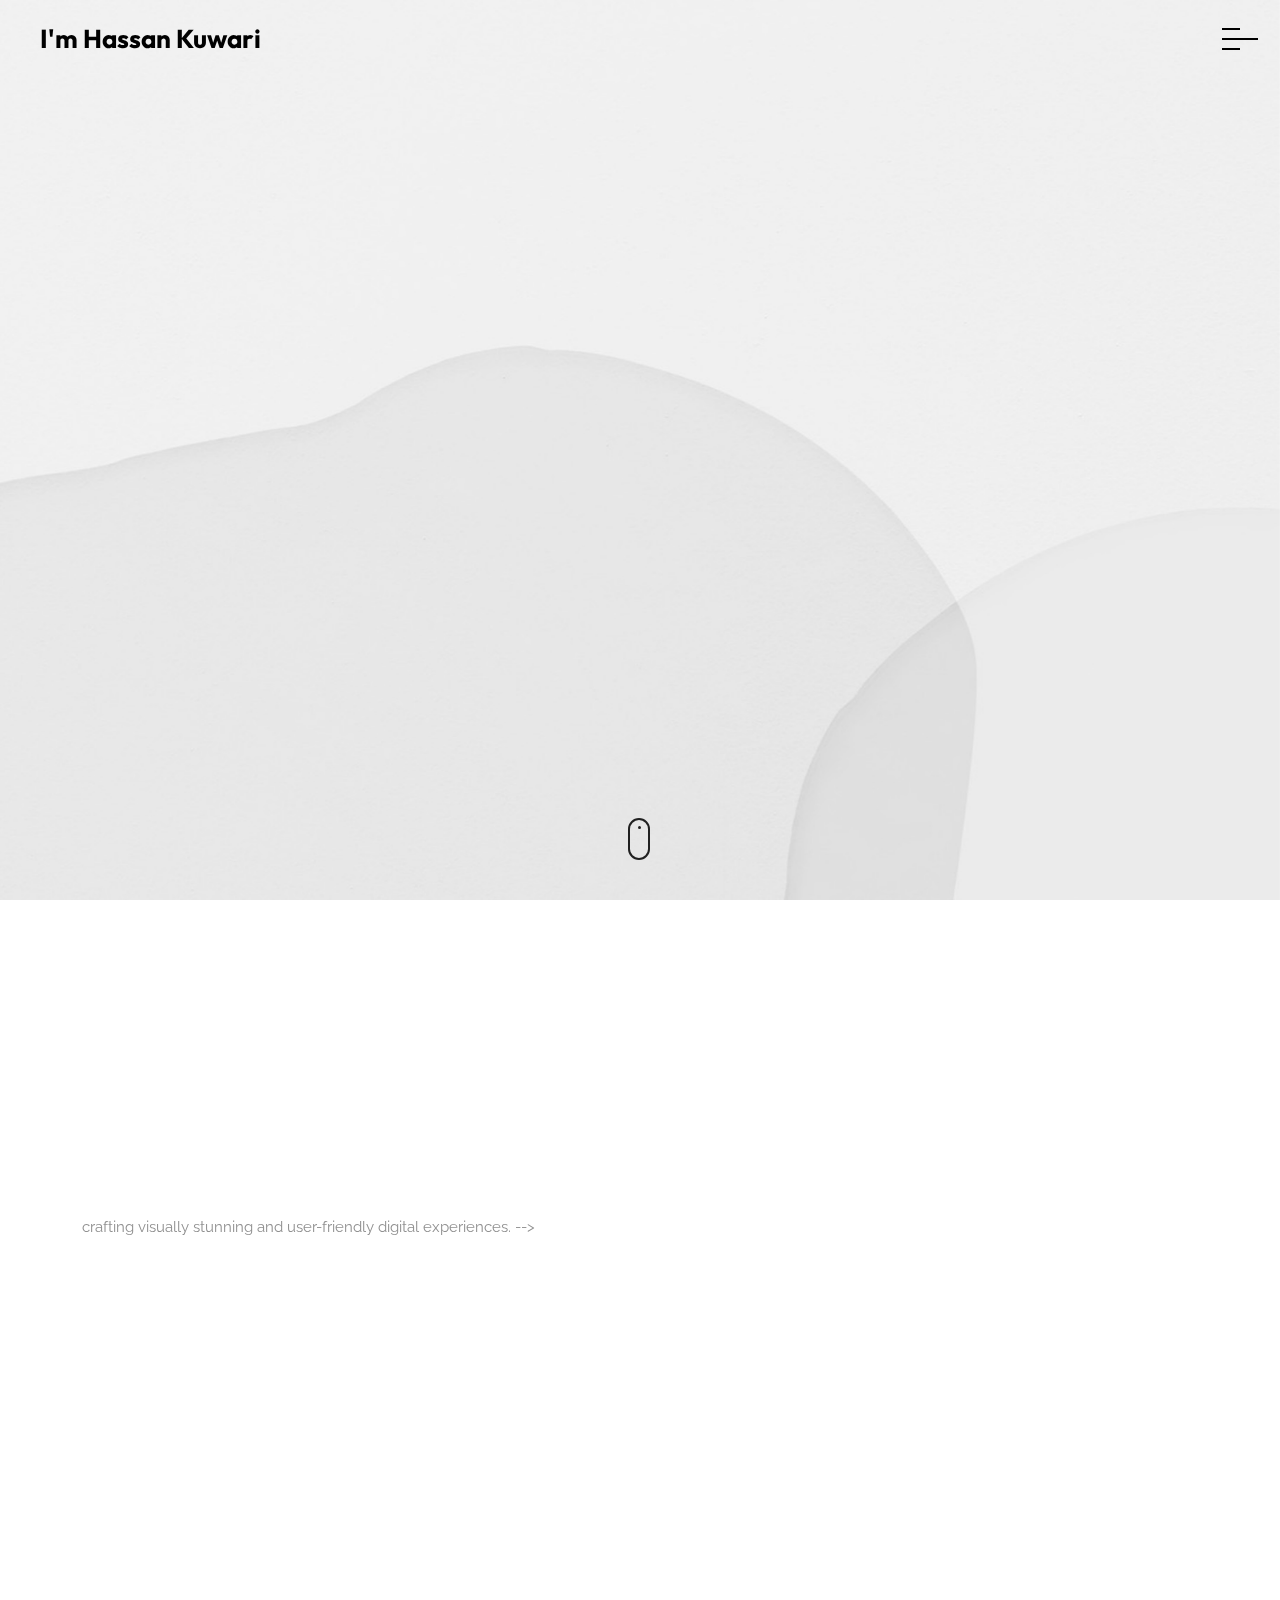
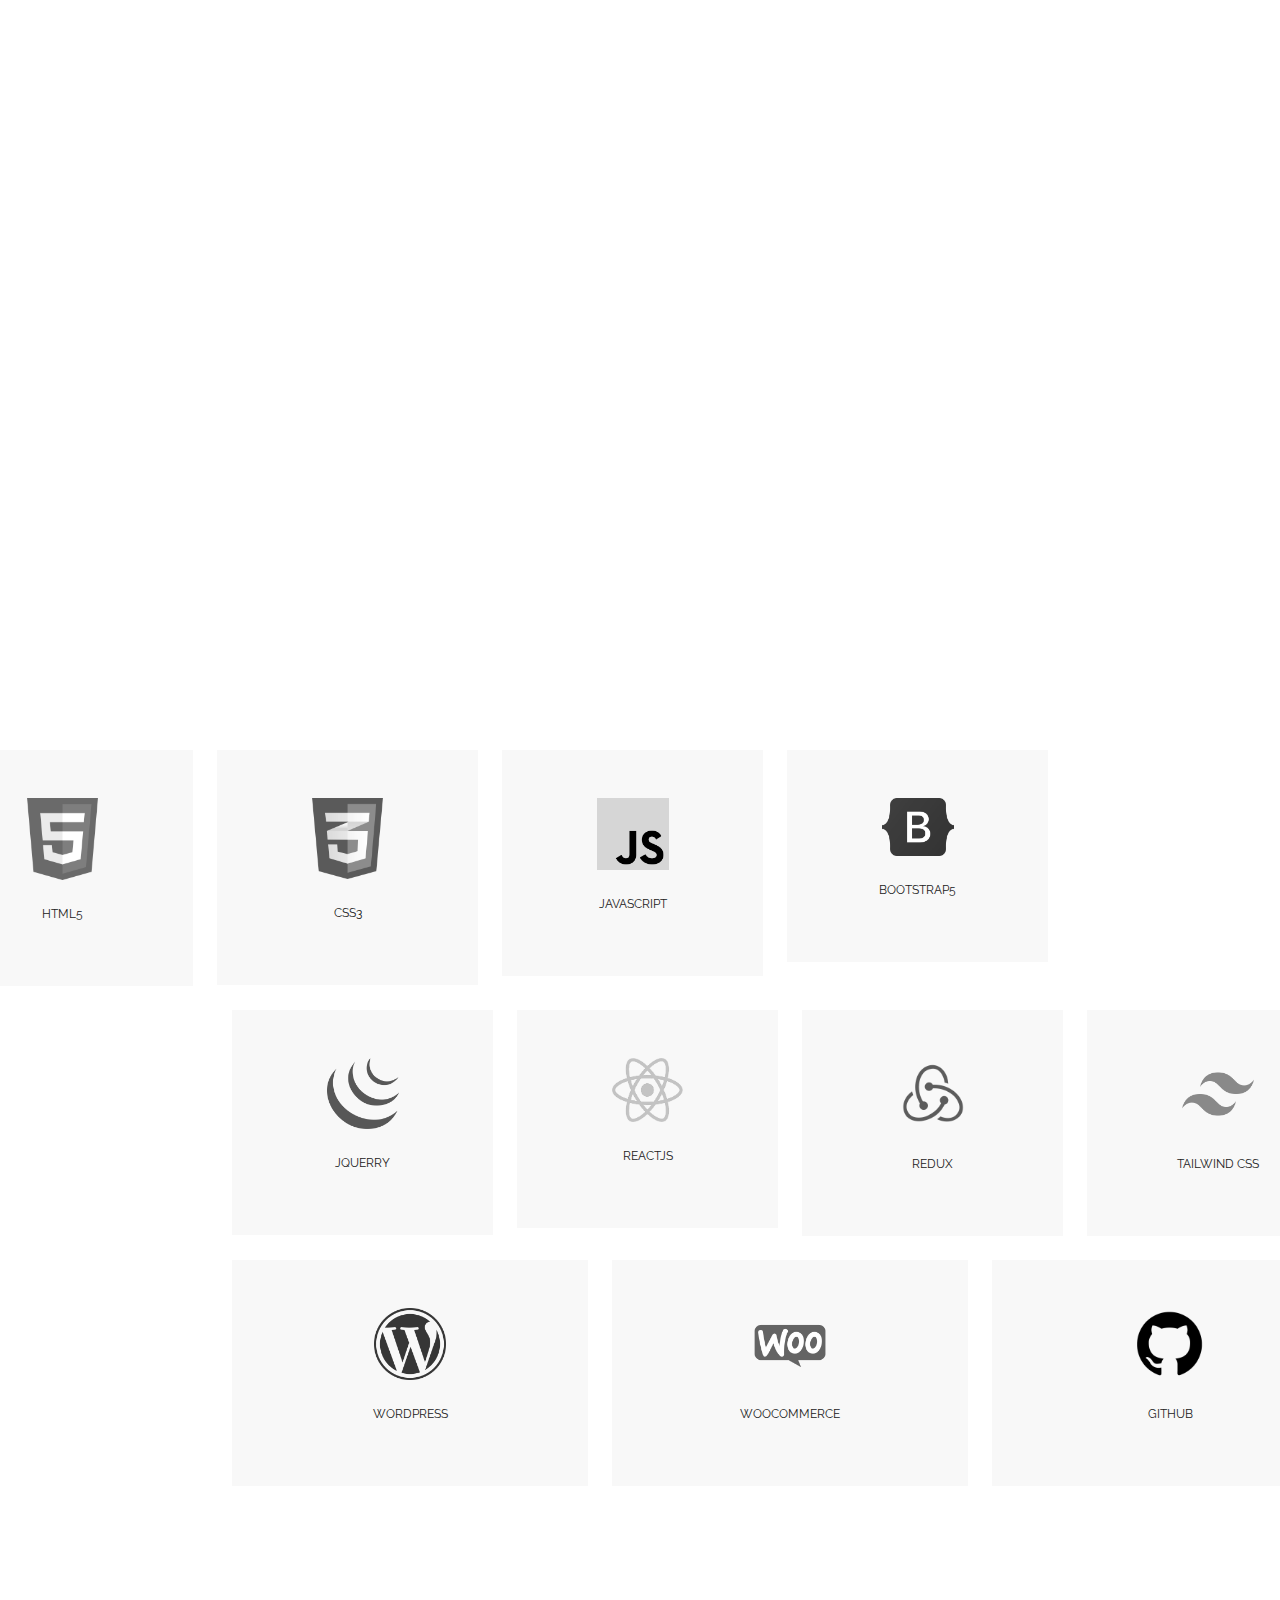
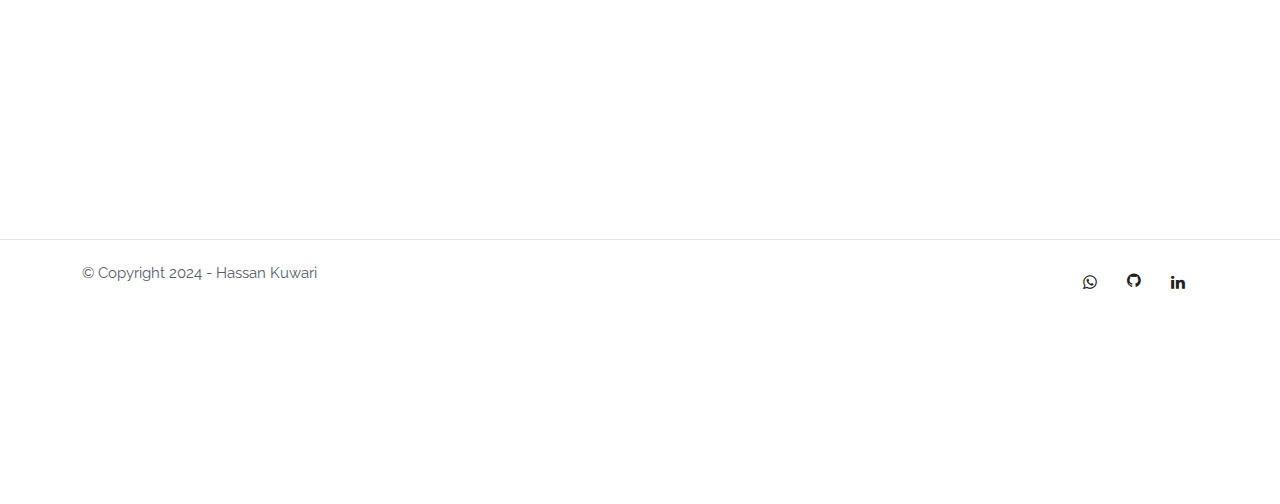
==== index.html @ a170d930 "date and cv file changed" ====
<!DOCTYPE html>
<html lang="zxx">

<head>
	<title>Hassan Kuwari - Portfolio</title>
	<link rel="icon" href="images/web-icon/web-icon.jpg" type="image/gif" sizes="16x16">
	<meta content="text/html;charset=utf-8" http-equiv="Content-Type">
	<meta content="width=device-width, initial-scale=1.0" name="viewport" />
	<meta name="keywords"
		content="frontend development, React, JavaScript, Bootstrap, HTML, CSS, web designing, portfolio, responsive web">
	<meta name="author" content="Hassan Kuwari">

	<!-- seo -->
	<meta name="theme-color" content="#e6e6e6">
	<meta name="description"
		content="Welcome to my portfolio! Over the course of my career, I've had the pleasure of immersing myself in a variety of projects that have enabled me to hone my skills in frontend development. My expertise lies in crafting intuitive and visually stunning web experiences using a range of technologies, with a particular focus on React, JavaScript, Bootstrap, HTML, and CSS. Browse through my portfolio to discover a showcase of projects that demonstrate my dedication to excellence in frontend development. I'm excited to continue pushing the boundaries of innovation and creating immersive digital experiences that leave a lasting impression.">

	<meta property="og:title" content="Hassan Kuwari - Frontend Developer Portfolio">
	<meta property="og:description"
		content="Welcome to my portfolio! Over the course of my career, I've had the pleasure of immersing myself in a variety of projects that have enabled me to hone my skills in frontend development. My expertise lies in crafting intuitive and visually stunning web experiences using a range of technologies, with a particular focus on React, JavaScript, Bootstrap, HTML, and CSS. Browse through my portfolio to discover a showcase of projects that demonstrate my dedication to excellence in frontend development. I'm excited to continue pushing the boundaries of innovation and creating immersive digital experiences that leave a lasting impression.">




	<!-- CSS Files
    ================================================== -->
	<link href="css/bootstrap.min.css" rel="stylesheet" type="text/css" id="bootstrap" />
	<link href="css/plugins.css" rel="stylesheet" type="text/css" />
	<link href="css/style.css" rel="stylesheet" type="text/css" />
	<style>
		:root {
			--primary-color: #20C997;
			--primary-color-rgb: 32, 201, 151;
		}
	</style>
	<link href="css/coloring.css" rel="stylesheet" type="text/css" />
</head>

<body class="onepage">
	<div id="wrapper">
		<!-- header begin -->
		<header class="header-v2 header-full transparent">
			<div class="container-fluid">
				<div class="row">
					<div class="col-md-12">
						<div class="de-flex sm-pt10">
							<div class="de-flex-col">
								<div class="de-flex-col">
									<!-- logo begin -->
									<div id="logo">
										<a href="index.html">
											I'm Hassan Kuwari
										</a>
									</div>
									<!-- logo close -->
								</div>
							</div>
							<div class="de-flex-col">
								<div class="menu_side_area">
									<span id="de-menu-reveal">
										<span class="lt"></span>
										<span class="lm"></span>
										<span class="lb"></span>
									</span>
								</div>
							</div>
						</div>
					</div>
				</div>
			</div>
		</header>
		<!-- header close -->
		<div id="de-menu-container">
			<div class="mainmenu-v2-wrap">
				<ul id="mainmenu-v2">
					<li><a class="active" href="#top">Home<span></span></a></li>
					<li><a href="#section-about">About me<span></span></a></li>
					<li><a href="#section-services">What I Do<span></span></a></li>
					<li><a href="#section-expertise">My Expertise<span></span></a></li>
					<li><a href="#section-resume">My Resume<span></span></a></li>
					<li><a href="#section-projects">Projects<span></span></a></li>
					<li><a href="#section-contact">Contact Me<span></span></a></li>
				</ul>
			</div>
		</div>
		<!-- content begin -->
		<div class="no-bottom no-top" id="content">
			<div id="top"></div>

			<!-- page preloader begin -->
			<div id="preloader">
				<div class="preloader1"></div>
			</div>
			<!-- page preloader close -->
			<div class="float-text show-on-scroll">
				<span><a href="#">Scroll to top</a></span>
			</div>
			<div class="scrollbar-v show-on-scroll"></div>

			<!-- load external content begin -->
			<div id="de_modal">
				<button class="button-close"></button>
				<div class="d-modal-loader"></div>
			</div>
			<!-- load external content close -->

			<section aria-label="section" class="jarallax no-top no-bottom section-light">
				<img src="images/background/bg-light-2.jpg" class="jarallax-img" alt="">
				<div class="v-center">
					<div class="container">
						<div class="row g-5 align-items-center">
							<div class="col-lg-12">
								<div class="spacer-10"></div>
								<div class="overflow-hidden">
									<div class="wow custom-anim-left">
										<h1 class="very-big mb-0 relative">
											<span class="d-lg-block d-inline" data-top="transform: translateY(0px);"
												data-top-bottom="transform: translateY(-200px);">
												Transforming Ideas
											</span>
											<span class="d-lg-block d-inline text-lg-end text-start" data-top="transform: translateY(0px);"
												data-top-bottom="transform: translateY(-200px);">
												Into Stunning
											</span>
											<span class="d-lg-block d-inline" data-top="transform: translateY(0px);"
												data-top-bottom="transform: translateY(-200px);">
												Web Experiences
											</span>
										</h1>
										<div class="headline-1-p">
											<p class="fadeScroll relative" data-scroll-speed="-4">A passionate and innovative web developer
												dedicated to crafting visually stunning and user-friendly digital experiences.</p>
										</div>
										<div class="spacer-single"></div>
										<a class="btn-main fadeScroll relative" href="#" data-scroll-speed="-4">Let's Do It</a>
									</div>
								</div>
							</div>
						</div>
					</div>
				</div>
				<a href="#section-about" class="mouse-icon-click scroll-to wow fadeInUp" data-wow-delay="1.6s">
					<span class="mouse fadeScroll relative" data-scroll-speed="10">
						<span class="scroll"></span>
					</span>
				</a>
			</section>

			<section id="section-about" class="section-light">
				<div class="container">
					<div class="row">
						<div class="col-lg-10" data-top="transform: translateY(0px);"
							data-top-bottom="transform: translateX(-200px);">
							<h5 class="wow fadeInUp">About Me</h5>
							<h2 class="wow custom-scale-in-mask">Greetings! My expertise lies in blending creativity with
								functionality to produce websites that not only catch the eye but also provide seamless user
								experiences.
							</h2>crafting visually stunning and user-friendly digital experiences.</h2> -->
						</div>
					</div>
					<div class="spacer-single"></div>
					<div class="row gx-5 align-items-center">
						<div class="col-lg-6 mb-sm-30">
							<figure class="cap-front overflow-hidden" data-bottom-top="transform: translateY(50px);"
								data-top-bottom="transform: translateY(-50px);">
								<img src="images/about-me/1.jpg" class="img-fluid pic-grey wow custom-anim-right" alt="">
								<figcaption class="wow fadeInRight" data-wow-delay="1.2s">I can work from everyhere.</figcaption>
							</figure>
						</div>
						<div class="col-lg-6 wow fadeInUp">
							<p>Throughout my career, I've had the privilege of working on diverse projects that have allowed me to
								refine my skills in frontend development, particularly specializing in technologies such as React, Js,
								Bootstrap, HTML, and CSS. I strongly believe that an effective website is not just about aesthetics but
								also about crafting a seamless and memorable user journey through responsive web development.</p>

							<p class="no-bottom">
								My journey as a frontend developer has been characterized by a dedication to remaining at the cutting
								edge of development trends and technologies. From conceptualization to deployment, I tackle each project
								with meticulous attention to detail, ensuring a seamless integration of form and function throughout.
							</p>
						</div>
					</div>
				</div>
			</section>

			<section id="section-services" class="bg-light-2 section-light">
				<div class="container">
					<div class="row gx-5">
						<div class="col-lg-6 mb-sm-30">
							<h5 class="wow fadeInUp">What I Do</h5>
							<div data-top="transform: translateY(0px);" data-top-bottom="transform: translateX(-200px);">
								<h2 class="wow custom-scale-in-mask">Where creativity meets functionality, and every click tells a
									unique story.</h2>
							</div>
							<p class="wow fadeInUp">In the realm of digital creativity, I am your partner in turning imagination into
								reality. With a blend of storytelling finesse and problem-solving prowess, I craft unique and impactful
								projects. Join me in this journey where every idea blooms into something truly extraordinary.</p>

							<div class="spacer-single"></div>

							<div class="de-service-tab-a wow fadeInUp">
								<div class="d-item active" data-tab="#de-service-1" data-num="01">
									<h3>Developed Responsive Admin Panel and Websites</h3>
								</div>

								<div class="d-item" data-tab="#de-service-2" data-num="02">
									<h3>Integrated Modules with Rest API for CRUD Operations</h3>
								</div>

								<div class="d-item" data-tab="#de-service-3" data-num="03">
									<h3>Applied On-Page SEO Techniques</h3>
								</div>

								<div class="d-item" data-tab="#de-service-4" data-num="04">
									<h3>Utilized Advanced Technologies and Tools</h3>
								</div>

								<div class="d-item" data-tab="#de-service-5" data-num="05">
									<h3>Led Performance Optimization Efforts</h3>
								</div>
							</div>
						</div>

						<div class="col-lg-6" data-bottom-top="transform: translateY(-50px);"
							data-top-bottom="transform: translateY(50px);">
							<div class="overflow-hidden">
								<div class="de-service-holder-a wow custom-anim-left">
									<h2 class="wow">01</h2>
									<div id="de-service-1" class="active">
										<img src="images/services/1.jpg" class="img-fluid pic-grey" alt="">
									</div>
									<div id="de-service-2">
										<img src="images/services/2.jpg" class="img-fluid pic-grey" alt="">
									</div>
									<div id="de-service-3">
										<img src="images/services/3.jpg" class="img-fluid pic-grey" alt="">
									</div>
									<div id="de-service-4">
										<img src="images/services/4.jpg.webp" class="img-fluid pic-grey" alt="">
									</div>
									<div id="de-service-5">
										<img src="images/services/5.jpg" class="img-fluid pic-grey" alt="">
									</div>
								</div>
							</div>
						</div>
					</div>
				</div>
			</section>

			<!-- <section id="section-my-quote" aria-label="section" class="section-light">
				<div class="container">
					<div class="row gx-5 align-items-center">
						<div class="col-lg-6">
							<div class="row g-5" data-bottom-top="transform: translateY(-50px);"
								data-top-bottom="transform: translateY(50px);">
								<div class="col-lg-6 col-6 wow fadeIn" data-wow-delay="0">
									<div class="de_count text-center">
										<h3 class="timer" data-to="8240" data-speed="2500">0</h3>
										<span>Hours of Works</span>
									</div>
								</div>

								<div class="col-lg-6 col-6 wow fadeIn" data-wow-delay=".25s">
									<div class="de_count text-center">
										<h3 class="timer" data-to="315" data-speed="2500">0</h3>
										<span>Projects Done</span>
									</div>
								</div>

								<div class="col-lg-6 col-6 wow fadeIn" data-wow-delay=".5s">
									<div class="de_count text-center">
										<h3 class="timer" data-to="250" data-speed="2500">0</h3>
										<span>Satisfied Customers</span>
									</div>
								</div>

								<div class="col-lg-6 col-6 wow fadeIn" data-wow-delay=".75s">
									<div class="de_count text-center">
										<h3 class="timer" data-to="32" data-speed="2500">0</h3>
										<span>Awards Winning</span>
									</div>
								</div>
							</div>
						</div>
						<div class="col-lg-6">
							<div class="owl-carousel owl-theme" id="carousel__testimonial">
								<blockquote class="q-big wow fadeIn" data-wow-duration="3s">
									<i class="d-big icon_quotations"></i>
									His attention to detail and creativity brought our vision to life. Not only did they deliver a
									stunning website, but he also provided excellent communication throughout the entire process.
									<span class="d-quote-by">Emily Parker</span>
								</blockquote>

								<blockquote class="q-big wow fadeIn" data-wow-duration="3s">
									<i class="d-big icon_quotations"></i>
									He transformed our outdated website into a modern and user-friendly masterpiece. From the initial
									concept to the final product, he was incredibly responsive and dedicated to exceeding our
									expectations.
									<span class="d-quote-by">Jacob Smith</span>
								</blockquote>

								<blockquote class="q-big wow fadeIn" data-wow-duration="3s">
									<i class="d-big icon_quotations"></i>
									Our project was completed on time and within budget, and the results speak for themselves. He truly
									went above and beyond to ensure our satisfaction, and we couldn't be happier with the outcome.
									<span class="d-quote-by">Olivia Johnson</span>
								</blockquote>

								<blockquote class="q-big wow fadeIn" data-wow-duration="3s">
									<i class="d-big icon_quotations"></i>
									His creativity and expertise shine through in every aspect of the design, resulting in a website that
									not only looks fantastic but also performs flawlessly.
									<span class="d-quote-by">Ethan Davis</span>
								</blockquote>
							</div>
						</div>
					</div>
				</div>
			</section> -->

			<!-- <section id="section-portfolio" class="bg-light-2 section-light">
				<div class="container">
					<div class="row">
						<div class="col-lg-6">
							<h5 class="wow fadeInUp">My Works</h5><br>
							<div data-top="transform: translateY(0px);" data-top-bottom="transform: translateX(-200px);">
								<h2 class="wow custom-scale-in-mask">Discover the world through the ideas of creativity and innovation
								</h2>
							</div>
							<div class="spacer-single"></div>
						</div>
					</div>
					<div id="items-carousel" class="owl-carousel owl-theme sequence">
						<div class="item overflow-hidden">
							<div class="wow custom-anim-right">
								<div class="card-image-1 mod-c">
									<a href="project-single-1.html">
										<div class="d-text">
											<h3>Firecracker</h3>
											<h5 class="d-tag">website</h5>
										</div>
										<img src="images/gallery/1.jpg" class="img-fluid pic-grey" alt="">
									</a>
								</div>
							</div>
						</div>
						<div class="item overflow-hidden">
							<div class="wow custom-anim-right">
								<div class="card-image-1 mod-c">
									<a href="project-single-1.html">
										<div class="d-text">
											<h3>Embracing Hope</h3>
											<h5 class="d-tag">website</h5>
										</div>
										<img src="images/gallery/2.jpg" class="img-fluid pic-grey" alt="">
									</a>
								</div>
							</div>
						</div>
						<div class="item overflow-hidden">
							<div class="wow custom-anim-right">
								<div class="card-image-1 mod-c">
									<a href="project-single-1.html">
										<div class="d-text">
											<h3>Red Sunset</h3>
											<h5 class="d-tag">website</h5>
										</div>
										<img src="images/gallery/3.jpg" class="img-fluid pic-grey" alt="">
									</a>
								</div>
							</div>
						</div>
						<div class="item overflow-hidden">
							<div class="wow custom-anim-right">
								<div class="card-image-1 mod-c">
									<a href="project-single-1.html">
										<div class="d-text">
											<h3>Petals</h3>
											<h5 class="d-tag">website</h5>
										</div>
										<img src="images/gallery/4.jpg" class="img-fluid pic-grey" alt="">
									</a>
								</div>
							</div>
						</div>
						<div class="item overflow-hidden">
							<div class="wow custom-anim-right">
								<div class="card-image-1 mod-c">
									<a href="project-single-1.html">
										<div class="d-text">
											<h3>Mysty Forest</h3>
											<h5 class="d-tag">website</h5>
										</div>
										<img src="images/gallery/5.jpg" class="img-fluid pic-grey" alt="">
									</a>
								</div>
							</div>
						</div>
						<div class="item overflow-hidden">
							<div class="wow custom-anim-right">
								<div class="card-image-1 mod-c">
									<a href="project-single-1.html">
										<div class="d-text">
											<h3>Orange Girl</h3>
											<h5 class="d-tag">website</h5>
										</div>
										<img src="images/gallery/6.jpg" class="img-fluid pic-grey" alt="">
									</a>
								</div>
							</div>
						</div>
					</div>
				</div>
			</section> -->

			<section id="section-resume" class="section-light">
				<div class="container">
					<div class="row">
						<div class="col-lg-6 wow fadeInUp">
							<h5 class="wow fadeInUp">My Resume</h5>
							<div data-top="transform: translateY(0px);" data-top-bottom="transform: translateX(-200px);">
								<h2 class="wow custom-scale-in-mask">I'am web developer with a passion for crafting engaging and
									intuitive digital experiences.</h2>
							</div>
							<div class="spacer-half"></div>
						</div>
					</div>
					<div class="row gh-5">
						<div class="col-lg-6 wow fadeInUp">
							<div class="p-0" data-bottom-top="transform: translateY(50px);"
								data-top-bottom="transform: translateY(-50px);">
								<h4 class="s_border">My Experiences</h4>
								<div class="spacer-half"></div>
								<ul class="d_timeline">
									<li class="d_timeline-item wow fadeInUp">
										<h3 class="d_timeline-title">2022 - now</h3>
										<p class="d_timeline-text"><span class="d_title">React Js Frontend Developer</span><span
												class="d_company">The Schnell Apps PVT LTD</span> Experienced web developer adept at
											collaborating with designers and developers to create visually appealing, responsive websites.
											Proficient in ReactJS, unit testing, REST API integration, on-page SEO, Git for collaborative
											work, and creating admin panels with CRUD operations.</p>
									</li>
									<li class="d_timeline-item wow fadeInUp">
										<h3 class="d_timeline-title">2019 - 2022</h3>
										<p class="d_timeline-text"><span class="d_title">Level 1 Network Support Engineer</span>
											<span class="d_company">Unigro Infranet Online PVT LTD</span> Experienced Level 1 Network Support
											Engineer proficient in resolving technical queries via phone, chat, and email. Skilled in team
											management, network maintenance, upgrades, and customer communication. Also adept as a Commercial
											Field Engineer, managing network setups, installations, and onsite support for clients.
										</p>
									</li>
									<li class="d_timeline-item wow fadeInUp">
										<h3 class="d_timeline-title">2018 - 2018</h3>
										<p class="d_timeline-text"><span class="d_title">Site/Network Engineer</span>
											<span class="d_company">Harmonix Technologies</span> Experienced in Mumbai-wide site work,
											conducting surveys for network installations, performing ATP for ODSC and ISC sites,
											troubleshooting network issues, and overseeing material transport to work sites.
										</p>
									</li>
								</ul>
							</div>
						</div>
						<div class="col-lg-6 wow fadeInUp">
							<div class="p-0" data-bottom-top="transform: translateY(-50px);"
								data-top-bottom="transform: translateY(50px);">
								<h4 class="s_border">My Education</h4>
								<div class="spacer-half"></div>
								<ul class="d_timeline">
									<li class="d_timeline-item wow fadeInUp">
										<h3 class="d_timeline-title">2015 - 2018</h3>
										<p class="d_timeline-text"><span class="d_title">B.E (EXTC)</span> <span class="d_company">Mumbai
												University
											</span> I completed my Bachelor's in Electronics & Telecommunication Engineering from A.I.
											Kalsekar Technical Campus, Panvel, with a GPA of 7.5 in the final semester. </p>
									</li>
									<li class="d_timeline-item wow fadeInUp">
										<h3 class="d_timeline-title">2012 - 2015</h3>
										<p class="d_timeline-text"><span class="d_title">Diploma (EXTC)</span> <span
												class="d_company">Maharashtra State Board of Technical Education (MSBTE)</span> I have
											successfully completed a Diploma in Electronics & Telecommunication Engineering from Abdul Razzak
											Kalsekar Polytechnic College, Panvel, with an average of 61.94% in the final year.</p>
									</li>
									<li class="d_timeline-item wow fadeInUp">
										<h3 class="d_timeline-title">2011 - 2012</h3>
										<p class="d_timeline-text"><span class="d_title">S.S.C</span> <span class="d_company">Maharashtra
												State Board of Secondary and Higher Secondary Education.</span> I have completed my Secondary
											School Certificate (S.S.C) from Dr. Om Prakash Agarwal English High School, Bhiwandi, with a
											first-class achievement of 64%.
										<p>
									</li>
								</ul>
							</div>
						</div>
					</div>


					<section id="section-expertise" class="section-light">
						<div class="row g-4">
							<div class="col-lg-12 wow fadeInUp">
								<h4>My Expertise</h4>
							</div>

							<div class="col-lg-3 col-6">
								<div class="de-skill-item bg-light-2 p-5" data-bottom-top="transform: translateX(-150px);"
									data-top-bottom="transform: translateX(150px);">
									<img src="images/logo/html-icon.png" class="pic-grey" alt="">
									<div class="de_count">
										<!-- <h3><span class="timer" data-to="98" data-speed="2500">0</span>%</h3> -->
										<span>HTML5</span>
									</div>
								</div>

							</div>
							<div class="col-lg-3 col-6">
								<div class="de-skill-item bg-light-2 p-5" data-bottom-top="transform: translateX(-150px);"
									data-top-bottom="transform: translateX(150px);">
									<img src="images/logo/css-icon.png" class="pic-grey" alt="">
									<div class="de_count">
										<!-- <h3><span class="timer" data-to="96" data-speed="2500">0</span>%</h3> -->
										<span>CSS3</span>
									</div>
								</div>
							</div>

							<div class="col-lg-3 col-6">
								<div class="de-skill-item bg-light-2 p-5" data-bottom-top="transform: translateX(-150px);"
									data-top-bottom="transform: translateX(150px);">
									<img src="images/logo/javascript-programming-language-icon.png" class="pic-grey" alt="">
									<div class="de_count">
										<!-- <h3><span class="timer" data-to="92" data-speed="2500">0</span>%</h3> -->
										<span>JavaScript</span>
									</div>
								</div>
							</div>

							<div class="col-lg-3 col-6">
								<div class="de-skill-item bg-light-2 p-5" data-bottom-top="transform: translateX(-150px);"
									data-top-bottom="transform: translateX(150px);">
									<img src="images/logo/bootstrap-5-logo-icon.png" class="pic-grey" alt="">
									<div class="de_count">
										<!-- <h3><span class="timer" data-to="84" data-speed="2500">0</span>%</h3> -->
										<span>Bootstrap5</span>
									</div>
								</div>
							</div>

							<div class="col-lg-3 col-6">
								<div class="de-skill-item bg-light-2 p-5" data-bottom-top="transform: translateX(150px);"
									data-top-bottom="transform: translateX(-150px);">
									<img src="images/logo/jquery-icon.png" class="pic-grey" alt="">
									<div class="de_count">
										<!-- <h3><span class="timer" data-to="78" data-speed="2500">0</span>%</h3> -->
										<span>jQuerry</span>
									</div>
								</div>
							</div>

							<div class="col-lg-3 col-6">
								<div class="de-skill-item bg-light-2 p-5" data-bottom-top="transform: translateX(150px);"
									data-top-bottom="transform: translateX(-150px);">
									<img src="images/logo/reactjs.png" class="pic-grey" alt="">
									<div class="de_count">
										<!-- <h3><span class="timer" data-to="65" data-speed="2500">0</span>%</h3> -->
										<span>ReactJS</span>
									</div>
								</div>
							</div>

							<div class="col-lg-3 col-6">
								<div class="de-skill-item bg-light-2 p-5" data-bottom-top="transform: translateX(150px);"
									data-top-bottom="transform: translateX(-150px);">
									<img src="images/logo/redux-icon.png" class="pic-grey" alt="">
									<div class="de_count">
										<!-- <h3><span class="timer" data-to="76" data-speed="2500">0</span>%</h3> -->
										<span>Redux</span>
									</div>
								</div>
							</div>

							<div class="col-lg-3 col-6">
								<div class="de-skill-item bg-light-2 p-5" data-bottom-top="transform: translateX(150px);"
									data-top-bottom="transform: translateX(-150px);">
									<img src="images/logo/tailwind-icon.png" class="pic-grey" alt="">
									<div class="de_count">
										<!-- <h3><span class="timer" data-to="75" data-speed="2500">0</span>%</h3> -->
										<span>Tailwind CSS</span>
									</div>
								</div>
							</div>

							<div class="col-lg-4 col-6">
								<div class="de-skill-item bg-light-2 p-5" data-bottom-top="transform: translateX(150px);"
									data-top-bottom="transform: translateX(-150px);">
									<img src="images/logo/wordpress-icon.png" class="pic-grey" alt="">
									<div class="de_count">
										<!-- <h3><span class="timer" data-to="75" data-speed="2500">0</span>%</h3> -->
										<span>Wordpress</span>
									</div>
								</div>
							</div>

							<div class="col-lg-4 col-6">
								<div class="de-skill-item bg-light-2 p-5" data-bottom-top="transform: translateX(150px);"
									data-top-bottom="transform: translateX(-150px);">
									<img src="images/logo/woocommerce-icon.png" class="pic-grey" alt="">
									<div class="de_count">
										<!-- <h3><span class="timer" data-to="75" data-speed="2500">0</span>%</h3> -->
										<span>WooCommerce</span>
									</div>
								</div>
							</div>

							<div class="col-lg-4 col-6">
								<div class="de-skill-item bg-light-2 p-5" data-bottom-top="transform: translateX(150px);"
									data-top-bottom="transform: translateX(-150px);">
									<img src="images/logo/github-icon.png" class="pic-grey" alt="">
									<div class="de_count">
										<!-- <h3><span class="timer" data-to="75" data-speed="2500">0</span>%</h3> -->
										<span>Github</span>
									</div>
								</div>
								</div>



						</div>
					</section>
				</div>

			</section>

			<section id="section-projects" class="bg-light-2 section-light">
				<div class="container">
					<div class="row gx-5">
						<div class="col-md-4">
							<h5 class="wow fadeInUp">Recent Projects</h5><br>
							<div data-top="transform: translateY(0px);" data-top-bottom="transform: translateX(-200px);">
								<h2 class="wow custom-scale-in-mask">Unveiling the world of creativity.</h2>
							</div>
						</div>
						<div class="col-lg-8">
							<div id="carousel-blog-2-cols" class="owl-carousel wow fadeInUp">
								<div class="bloglist item">
									<div class="post-content">
										<div class="post-image">
											<a href="https://mdalidhaba.in/" target="_blank" title="Md Ali Dhaba"><img alt=""
													src="images/projects/md-ali-proj-dp.png" class="pic-grey"></a>
										</div>
										<div class="post-text">
											<h4>Website Of Md Ali Dhaba</h4>
											<p>In conjunction with my colleagues, I contributed to crafting a responsive dhaba website,
												featuring home, menu, reservations, services, about us, and contact pages, ensuring
												accessibility across devices for an optimal user experience.</p>
										</div>
									</div>
								</div>
								<div class="bloglist item">
									<div class="post-content">
										<div class="post-image">
											<a href="http://www.gloryenglishschool.com/" target="_blank"
												title="Glory English High School"><img alt="" src="images/projects/glory-scl-proj-dp.jpeg"
													class="pic-grey"></a>
										</div>
										<div class="post-text">
											<h4>Website Of Glory English School</h4>
											<p>In this project, I have worked alongside a team to develop a responsive school website,
												featuring informative sections such as Home, About Us, and Contact pages, ensuring a seamless
												online experience for visitors.</p>
										</div>
									</div>
								</div>
								<div class="bloglist item">
									<div class="post-content">
										<div class="post-image">
											<a href="#"><img alt="" src="images/projects/hukum-proj-dp.png" class="pic-grey"></a>
										</div>
										<div class="post-text">
											<h4>Admin Panel of Hukum Ki Jiye (Food Delivery App)</h4>
											<p>In "Hukum Ki Jiye," a food delivery app, I spearheaded the engineering of CRUD operations
												within the administrative panel, prioritizing scalability and performance optimization.
												Additionally, I deployed advanced SEO tactics to enhance website visibility and bolster search
												engine rankings, ensuring maximum reach and impact.</p>
										</div>
									</div>
								</div>
								<div class="bloglist item">
									<div class="post-content">
										<div class="post-image">
											<a href="https://fitnessontrack.in/" target="_blank" title="Fitness On Track"><img alt=""
													src="images/projects/gym-proj-dp.jpg" class="pic-grey"></a>
										</div>
										<div class="post-text">
											<h4>Admin Panel of The Gym App (Fitness On Track)</h4>
											<p>In "The Gym App (Fitness On Track)," I led the architecture of a streamlined CRUD system within
												the management interface, incorporating responsive design principles for superior user
												engagement. Additionally, I executed website enhancements with a focus on optimizing performance
												and ensuring seamless compatibility across various platforms.</p>
										</div>
									</div>
								</div>
								<div class="bloglist item">
									<div class="post-content">
										<div class="post-image">
											<a href="#"><img alt="" src="images/projects/lms-proj-dp.jpg" class="pic-grey"></a>
										</div>
										<div class="post-text">
											<h4>Admin Panel of LMS (Learning Management System)</h4>
											<p>In the LMS (Learning Management System) project, I crafted and implemented a resilient CRUD
												framework within the management system, utilizing cutting-edge technologies for efficiency.
												Furthermore, I engineered dynamic website templates to elevate the learning journey,
												prioritizing user-friendly navigation and engagement.</p>
										</div>
									</div>
								</div>
								<div class="bloglist item">
									<div class="post-content">
										<div class="post-image">
											<a href="#"><img alt="" src="images/projects/turf-proj-dp.jpg" class="pic-grey"></a>
										</div>
										<div class="post-text">
											<h4>Admin Panel of Turf<span></span></h4>
											<p>In the project "Turf", I led the implementation of CRUD operations in the management console,
												prioritizing data integrity and system efficiency. Utilizing advanced caching mechanisms and
												query optimization techniques, I enhanced the system's overall performance and responsiveness,
												ensuring an optimal user experience.</p>
										</div>
									</div>
								</div>
							</div>
						</div>
					</div>
				</div>
			</section>

			<section id="section-contact" class="section-light">
				<div class="container">
					<div class="row gx-5">
						<div class="col-lg-6">
							<h5 class="wow fadeInUp">Contact Me</h5>
							<div data-top="transform: translateY(0px);" data-top-bottom="transform: translateX(-200px);">
								<h2 class="wow custom-scale-in-mask">Let's make something great together.</h2>
							</div>
						</div>
						<div class="spacer-single"></div>
						<div class="col-md-8  mb-sm-30 wow fadeInUp">
							<div class="contact_form_wrapper">
								<form name="contactForm" id="contact_form" class="form-default" method="post" action="#">
									<div class="row">
										<div class="col-md-4">
											<div class="field-set">
												<input type="text" name="Name" id="name" class="form-control" placeholder="Your Name" required>
											</div>
										</div>
										<div class="col-md-4">
											<div class="field-set">
												<input type="text" name="Email" id="email" class="form-control" placeholder="Your Email"
													required>
											</div>
										</div>
										<div class="col-md-4">
											<div class="field-set">
												<input type="text" name="phone" id="phone" class="form-control" placeholder="Your Phone"
													required>
											</div>
										</div>
									</div>
									<div class="field-set">
										<textarea name="message" id="message" class="form-control" placeholder="Your Message"
											required></textarea>
									</div>
									<div class="g-recaptcha" data-sitekey="6LdW03QgAAAAAJko8aINFd1eJUdHlpvT4vNKakj6"></div>
									<div id='submit' class="mt10">
										<input type='submit' id='send_message' value='Send Message' class="btn-main">
									</div>

									<div id="success_message" class='success'>
										Your message has been sent successfully. Refresh this page if you want to send more messages.
									</div>
									<div id="error_message" class='error'>
										Sorry there was an error sending your form.
									</div>
								</form>
							</div>
						</div>

						<div class="col-lg-4">
							<div class="row wow fadeInUp">
								<div class="wm-1"></div>
								<h6>Email Me</h6>
								<p>hassan.kuwari@gmail.com</p>

								<div class="wm-1"></div>
								<h6>Call Me</h6>
								<p>+91 9029 766 210</p>

								<div class="wm-1"></div>
								<h6>Address</h6>
								<p>Saudagar Street Bhiwandi West, Thane, Maharashtra, India</p>
							</div>
						</div>
					</div>
				</div>

				<div class="spacer-double"></div>
				<div class="no-bottom wow fadeInRight d-flex wow custom-scale-in-mask">
					<div class="de-marquee-list">
						<div class="d-item">
							<span class="d-item-txt">React Developer</span>
							<span class="d-item-display">
							</span>
							<span class="d-item-txt line">Html5</span>
							<span class="d-item-display">
							</span>
							<span class="d-item-txt">CSS3</span>
							<span class="d-item-display">
							</span>
							<span class="d-item-txt line">JavaScript</span>
							<span class="d-item-display">
							</span>
							<span class="d-item-txt">Bootstrap5</span>
							<span class="d-item-display">
							</span>
							<span class="d-item-txt line">jQuerry</span>
							<span class="d-item-display">
							</span>
							<span class="d-item-txt">ReactJs</span>
							<span class="d-item-display">
							</span>
							<span class="d-item-txt line">Redux</span>
							<span class="d-item-display">
							</span>
							<span class="d-item-txt">Tailwind CSS</span>
							<span class="d-item-display">
							</span>
							<span class="d-item-txt line">WordPress</span>
							<span class="d-item-display">
							</span>
							<span class="d-item-txt">WooCommerce</span>
							<span class="d-item-display">
							</span>
							<span class="d-item-txt line">On-page SEO</span>
							<span class="d-item-display">
							</span>
							<span class="d-item-txt">Github</span>
							<span class="d-item-display">
							</span>
							<span class="d-item-txt line">.</span>
							<span class="d-item-display">
							</span>
						</div>
					</div>
				</div>
			</section>

		</div>
		<!-- content close -->
		<!-- footer begin -->
		<footer>
			<div class="container">
				<div class="row">
					<div class="col-md-6">
						<a href="#">
							<span class="copy">&copy; Copyright 2024 - Hassan Kuwari</span>
						</a>
					</div>
					<div class="col-md-6">
						<div class="social-icons">
							<a href="https://wa.me/+919029766210" target="_blank"><i class="fa fa-whatsapp fa-lg"></i></a>

							<a href="https://github.com/hassankuwari" target="_blank"><i class="fa fa-github"></i></a>

							<a href="https://www.linkedin.com/in/hassan-kuwari-646aab193" target="_blank"><i
									class="fa fa-linkedin fa-lg"></i></a>
						</div>
					</div>
				</div>
			</div>
		</footer>
		<!-- footer close -->
	</div>
	<div id="buy-now" class="show-on-scroll">
		<a class="btn-buy" href="./download_cv/HASSAN CV.pdf" download="HASSAN CV.pdf" target="_blank" title="Download CV">Download CV</a>
	</div>
	<!-- Javascript Files
    ================================================== -->
	<script src="js/plugins.min.js"></script>
	<script src="js/designesia.js"></script>
	<script src="js/custom-marquee.js"></script>
	<script src='../../../www.google.com/recaptcha/api.js' async defer></script>
	<script src="form.js"></script>
</body>


</html>

</html>
---- css/plugins.css ----
@charset "UTF-8";
/*!
 * animate.css -http://daneden.me/animate
 * Version - 3.5.1
 * Licensed under the MIT license - http://opensource.org/licenses/MIT
 *
 * Copyright (c) 2016 Daniel Eden
 */
 .animated{-webkit-animation-duration:1s;animation-duration:1s;-webkit-animation-fill-mode:both;animation-fill-mode:both}.animated.infinite{-webkit-animation-iteration-count:infinite;animation-iteration-count:infinite}.animated.hinge{-webkit-animation-duration:2s;animation-duration:2s}.animated.flipOutX,.animated.flipOutY,.animated.bounceIn,.animated.bounceOut{-webkit-animation-duration:.75s;animation-duration:.75s}@-webkit-keyframes bounce{from,20%,53%,80%,to{-webkit-animation-timing-function:cubic-bezier(.215,.61,.355,1);animation-timing-function:cubic-bezier(.215,.61,.355,1);-webkit-transform:translate3d(0,0,0);transform:translate3d(0,0,0)}40%,43%{-webkit-animation-timing-function:cubic-bezier(.755,.05,.855,.06);animation-timing-function:cubic-bezier(.755,.05,.855,.06);-webkit-transform:translate3d(0,-30px,0);transform:translate3d(0,-30px,0)}70%{-webkit-animation-timing-function:cubic-bezier(.755,.05,.855,.06);animation-timing-function:cubic-bezier(.755,.05,.855,.06);-webkit-transform:translate3d(0,-15px,0);transform:translate3d(0,-15px,0)}90%{-webkit-transform:translate3d(0,-4px,0);transform:translate3d(0,-4px,0)}}@keyframes bounce{from,20%,53%,80%,to{-webkit-animation-timing-function:cubic-bezier(.215,.61,.355,1);animation-timing-function:cubic-bezier(.215,.61,.355,1);-webkit-transform:translate3d(0,0,0);transform:translate3d(0,0,0)}40%,43%{-webkit-animation-timing-function:cubic-bezier(.755,.05,.855,.06);animation-timing-function:cubic-bezier(.755,.05,.855,.06);-webkit-transform:translate3d(0,-30px,0);transform:translate3d(0,-30px,0)}70%{-webkit-animation-timing-function:cubic-bezier(.755,.05,.855,.06);animation-timing-function:cubic-bezier(.755,.05,.855,.06);-webkit-transform:translate3d(0,-15px,0);transform:translate3d(0,-15px,0)}90%{-webkit-transform:translate3d(0,-4px,0);transform:translate3d(0,-4px,0)}}.bounce{-webkit-animation-name:bounce;animation-name:bounce;-webkit-transform-origin:center bottom;transform-origin:center bottom}@-webkit-keyframes flash{from,50%,to{opacity:1}25%,75%{opacity:0}}@keyframes flash{from,50%,to{opacity:1}25%,75%{opacity:0}}.flash{-webkit-animation-name:flash;animation-name:flash}@-webkit-keyframes pulse{from{-webkit-transform:scale3d(1,1,1);transform:scale3d(1,1,1)}50%{-webkit-transform:scale3d(1.05,1.05,1.05);transform:scale3d(1.05,1.05,1.05)}to{-webkit-transform:scale3d(1,1,1);transform:scale3d(1,1,1)}}@keyframes pulse{from{-webkit-transform:scale3d(1,1,1);transform:scale3d(1,1,1)}50%{-webkit-transform:scale3d(1.05,1.05,1.05);transform:scale3d(1.05,1.05,1.05)}to{-webkit-transform:scale3d(1,1,1);transform:scale3d(1,1,1)}}.pulse{-webkit-animation-name:pulse;animation-name:pulse}@-webkit-keyframes rubberBand{from{-webkit-transform:scale3d(1,1,1);transform:scale3d(1,1,1)}30%{-webkit-transform:scale3d(1.25,.75,1);transform:scale3d(1.25,.75,1)}40%{-webkit-transform:scale3d(.75,1.25,1);transform:scale3d(.75,1.25,1)}50%{-webkit-transform:scale3d(1.15,.85,1);transform:scale3d(1.15,.85,1)}65%{-webkit-transform:scale3d(.95,1.05,1);transform:scale3d(.95,1.05,1)}75%{-webkit-transform:scale3d(1.05,.95,1);transform:scale3d(1.05,.95,1)}to{-webkit-transform:scale3d(1,1,1);transform:scale3d(1,1,1)}}@keyframes rubberBand{from{-webkit-transform:scale3d(1,1,1);transform:scale3d(1,1,1)}30%{-webkit-transform:scale3d(1.25,.75,1);transform:scale3d(1.25,.75,1)}40%{-webkit-transform:scale3d(.75,1.25,1);transform:scale3d(.75,1.25,1)}50%{-webkit-transform:scale3d(1.15,.85,1);transform:scale3d(1.15,.85,1)}65%{-webkit-transform:scale3d(.95,1.05,1);transform:scale3d(.95,1.05,1)}75%{-webkit-transform:scale3d(1.05,.95,1);transform:scale3d(1.05,.95,1)}to{-webkit-transform:scale3d(1,1,1);transform:scale3d(1,1,1)}}.rubberBand{-webkit-animation-name:rubberBand;animation-name:rubberBand}@-webkit-keyframes shake{from,to{-webkit-transform:translate3d(0,0,0);transform:translate3d(0,0,0)}10%,30%,50%,70%,90%{-webkit-transform:translate3d(-10px,0,0);transform:translate3d(-10px,0,0)}20%,40%,60%,80%{-webkit-transform:translate3d(10px,0,0);transform:translate3d(10px,0,0)}}@keyframes shake{from,to{-webkit-transform:translate3d(0,0,0);transform:translate3d(0,0,0)}10%,30%,50%,70%,90%{-webkit-transform:translate3d(-10px,0,0);transform:translate3d(-10px,0,0)}20%,40%,60%,80%{-webkit-transform:translate3d(10px,0,0);transform:translate3d(10px,0,0)}}.shake{-webkit-animation-name:shake;animation-name:shake}@-webkit-keyframes headShake{0%{-webkit-transform:translateX(0);transform:translateX(0)}6.5%{-webkit-transform:translateX(-6px) rotateY(-9deg);transform:translateX(-6px) rotateY(-9deg)}18.5%{-webkit-transform:translateX(5px) rotateY(7deg);transform:translateX(5px) rotateY(7deg)}31.5%{-webkit-transform:translateX(-3px) rotateY(-5deg);transform:translateX(-3px) rotateY(-5deg)}43.5%{-webkit-transform:translateX(2px) rotateY(3deg);transform:translateX(2px) rotateY(3deg)}50%{-webkit-transform:translateX(0);transform:translateX(0)}}@keyframes headShake{0%{-webkit-transform:translateX(0);transform:translateX(0)}6.5%{-webkit-transform:translateX(-6px) rotateY(-9deg);transform:translateX(-6px) rotateY(-9deg)}18.5%{-webkit-transform:translateX(5px) rotateY(7deg);transform:translateX(5px) rotateY(7deg)}31.5%{-webkit-transform:translateX(-3px) rotateY(-5deg);transform:translateX(-3px) rotateY(-5deg)}43.5%{-webkit-transform:translateX(2px) rotateY(3deg);transform:translateX(2px) rotateY(3deg)}50%{-webkit-transform:translateX(0);transform:translateX(0)}}.headShake{-webkit-animation-timing-function:ease-in-out;animation-timing-function:ease-in-out;-webkit-animation-name:headShake;animation-name:headShake}@-webkit-keyframes swing{20%{-webkit-transform:rotate3d(0,0,1,15deg);transform:rotate3d(0,0,1,15deg)}40%{-webkit-transform:rotate3d(0,0,1,-10deg);transform:rotate3d(0,0,1,-10deg)}60%{-webkit-transform:rotate3d(0,0,1,5deg);transform:rotate3d(0,0,1,5deg)}80%{-webkit-transform:rotate3d(0,0,1,-5deg);transform:rotate3d(0,0,1,-5deg)}to{-webkit-transform:rotate3d(0,0,1,0deg);transform:rotate3d(0,0,1,0deg)}}@keyframes swing{20%{-webkit-transform:rotate3d(0,0,1,15deg);transform:rotate3d(0,0,1,15deg)}40%{-webkit-transform:rotate3d(0,0,1,-10deg);transform:rotate3d(0,0,1,-10deg)}60%{-webkit-transform:rotate3d(0,0,1,5deg);transform:rotate3d(0,0,1,5deg)}80%{-webkit-transform:rotate3d(0,0,1,-5deg);transform:rotate3d(0,0,1,-5deg)}to{-webkit-transform:rotate3d(0,0,1,0deg);transform:rotate3d(0,0,1,0deg)}}.swing{-webkit-transform-origin:top center;transform-origin:top center;-webkit-animation-name:swing;animation-name:swing}@-webkit-keyframes tada{from{-webkit-transform:scale3d(1,1,1);transform:scale3d(1,1,1)}10%,20%{-webkit-transform:scale3d(.9,.9,.9) rotate3d(0,0,1,-3deg);transform:scale3d(.9,.9,.9) rotate3d(0,0,1,-3deg)}30%,50%,70%,90%{-webkit-transform:scale3d(1.1,1.1,1.1) rotate3d(0,0,1,3deg);transform:scale3d(1.1,1.1,1.1) rotate3d(0,0,1,3deg)}40%,60%,80%{-webkit-transform:scale3d(1.1,1.1,1.1) rotate3d(0,0,1,-3deg);transform:scale3d(1.1,1.1,1.1) rotate3d(0,0,1,-3deg)}to{-webkit-transform:scale3d(1,1,1);transform:scale3d(1,1,1)}}@keyframes tada{from{-webkit-transform:scale3d(1,1,1);transform:scale3d(1,1,1)}10%,20%{-webkit-transform:scale3d(.9,.9,.9) rotate3d(0,0,1,-3deg);transform:scale3d(.9,.9,.9) rotate3d(0,0,1,-3deg)}30%,50%,70%,90%{-webkit-transform:scale3d(1.1,1.1,1.1) rotate3d(0,0,1,3deg);transform:scale3d(1.1,1.1,1.1) rotate3d(0,0,1,3deg)}40%,60%,80%{-webkit-transform:scale3d(1.1,1.1,1.1) rotate3d(0,0,1,-3deg);transform:scale3d(1.1,1.1,1.1) rotate3d(0,0,1,-3deg)}to{-webkit-transform:scale3d(1,1,1);transform:scale3d(1,1,1)}}.tada{-webkit-animation-name:tada;animation-name:tada}@-webkit-keyframes wobble{from{-webkit-transform:none;transform:none}15%{-webkit-transform:translate3d(-25%,0,0) rotate3d(0,0,1,-5deg);transform:translate3d(-25%,0,0) rotate3d(0,0,1,-5deg)}30%{-webkit-transform:translate3d(20%,0,0) rotate3d(0,0,1,3deg);transform:translate3d(20%,0,0) rotate3d(0,0,1,3deg)}45%{-webkit-transform:translate3d(-15%,0,0) rotate3d(0,0,1,-3deg);transform:translate3d(-15%,0,0) rotate3d(0,0,1,-3deg)}60%{-webkit-transform:translate3d(10%,0,0) rotate3d(0,0,1,2deg);transform:translate3d(10%,0,0) rotate3d(0,0,1,2deg)}75%{-webkit-transform:translate3d(-5%,0,0) rotate3d(0,0,1,-1deg);transform:translate3d(-5%,0,0) rotate3d(0,0,1,-1deg)}to{-webkit-transform:none;transform:none}}@keyframes wobble{from{-webkit-transform:none;transform:none}15%{-webkit-transform:translate3d(-25%,0,0) rotate3d(0,0,1,-5deg);transform:translate3d(-25%,0,0) rotate3d(0,0,1,-5deg)}30%{-webkit-transform:translate3d(20%,0,0) rotate3d(0,0,1,3deg);transform:translate3d(20%,0,0) rotate3d(0,0,1,3deg)}45%{-webkit-transform:translate3d(-15%,0,0) rotate3d(0,0,1,-3deg);transform:translate3d(-15%,0,0) rotate3d(0,0,1,-3deg)}60%{-webkit-transform:translate3d(10%,0,0) rotate3d(0,0,1,2deg);transform:translate3d(10%,0,0) rotate3d(0,0,1,2deg)}75%{-webkit-transform:translate3d(-5%,0,0) rotate3d(0,0,1,-1deg);transform:translate3d(-5%,0,0) rotate3d(0,0,1,-1deg)}to{-webkit-transform:none;transform:none}}.wobble{-webkit-animation-name:wobble;animation-name:wobble}@-webkit-keyframes jello{from,11.1%,to{-webkit-transform:none;transform:none}22.2%{-webkit-transform:skewX(-12.5deg) skewY(-12.5deg);transform:skewX(-12.5deg) skewY(-12.5deg)}33.3%{-webkit-transform:skewX(6.25deg) skewY(6.25deg);transform:skewX(6.25deg) skewY(6.25deg)}44.4%{-webkit-transform:skewX(-3.125deg) skewY(-3.125deg);transform:skewX(-3.125deg) skewY(-3.125deg)}55.5%{-webkit-transform:skewX(1.5625deg) skewY(1.5625deg);transform:skewX(1.5625deg) skewY(1.5625deg)}66.6%{-webkit-transform:skewX(-0.78125deg) skewY(-0.78125deg);transform:skewX(-0.78125deg) skewY(-0.78125deg)}77.7%{-webkit-transform:skewX(0.390625deg) skewY(0.390625deg);transform:skewX(0.390625deg) skewY(0.390625deg)}88.8%{-webkit-transform:skewX(-0.1953125deg) skewY(-0.1953125deg);transform:skewX(-0.1953125deg) skewY(-0.1953125deg)}}@keyframes jello{from,11.1%,to{-webkit-transform:none;transform:none}22.2%{-webkit-transform:skewX(-12.5deg) skewY(-12.5deg);transform:skewX(-12.5deg) skewY(-12.5deg)}33.3%{-webkit-transform:skewX(6.25deg) skewY(6.25deg);transform:skewX(6.25deg) skewY(6.25deg)}44.4%{-webkit-transform:skewX(-3.125deg) skewY(-3.125deg);transform:skewX(-3.125deg) skewY(-3.125deg)}55.5%{-webkit-transform:skewX(1.5625deg) skewY(1.5625deg);transform:skewX(1.5625deg) skewY(1.5625deg)}66.6%{-webkit-transform:skewX(-0.78125deg) skewY(-0.78125deg);transform:skewX(-0.78125deg) skewY(-0.78125deg)}77.7%{-webkit-transform:skewX(0.390625deg) skewY(0.390625deg);transform:skewX(0.390625deg) skewY(0.390625deg)}88.8%{-webkit-transform:skewX(-0.1953125deg) skewY(-0.1953125deg);transform:skewX(-0.1953125deg) skewY(-0.1953125deg)}}.jello{-webkit-animation-name:jello;animation-name:jello;-webkit-transform-origin:center;transform-origin:center}@-webkit-keyframes bounceIn{from,20%,40%,60%,80%,to{-webkit-animation-timing-function:cubic-bezier(.215,.61,.355,1);animation-timing-function:cubic-bezier(.215,.61,.355,1)}0%{opacity:0;-webkit-transform:scale3d(.3,.3,.3);transform:scale3d(.3,.3,.3)}20%{-webkit-transform:scale3d(1.1,1.1,1.1);transform:scale3d(1.1,1.1,1.1)}40%{-webkit-transform:scale3d(.9,.9,.9);transform:scale3d(.9,.9,.9)}60%{opacity:1;-webkit-transform:scale3d(1.03,1.03,1.03);transform:scale3d(1.03,1.03,1.03)}80%{-webkit-transform:scale3d(.97,.97,.97);transform:scale3d(.97,.97,.97)}to{opacity:1;-webkit-transform:scale3d(1,1,1);transform:scale3d(1,1,1)}}@keyframes bounceIn{from,20%,40%,60%,80%,to{-webkit-animation-timing-function:cubic-bezier(.215,.61,.355,1);animation-timing-function:cubic-bezier(.215,.61,.355,1)}0%{opacity:0;-webkit-transform:scale3d(.3,.3,.3);transform:scale3d(.3,.3,.3)}20%{-webkit-transform:scale3d(1.1,1.1,1.1);transform:scale3d(1.1,1.1,1.1)}40%{-webkit-transform:scale3d(.9,.9,.9);transform:scale3d(.9,.9,.9)}60%{opacity:1;-webkit-transform:scale3d(1.03,1.03,1.03);transform:scale3d(1.03,1.03,1.03)}80%{-webkit-transform:scale3d(.97,.97,.97);transform:scale3d(.97,.97,.97)}to{opacity:1;-webkit-transform:scale3d(1,1,1);transform:scale3d(1,1,1)}}.bounceIn{-webkit-animation-name:bounceIn;animation-name:bounceIn}@-webkit-keyframes bounceInDown{from,60%,75%,90%,to{-webkit-animation-timing-function:cubic-bezier(.215,.61,.355,1);animation-timing-function:cubic-bezier(.215,.61,.355,1)}0%{opacity:0;-webkit-transform:translate3d(0,-3000px,0);transform:translate3d(0,-3000px,0)}60%{opacity:1;-webkit-transform:translate3d(0,25px,0);transform:translate3d(0,25px,0)}75%{-webkit-transform:translate3d(0,-10px,0);transform:translate3d(0,-10px,0)}90%{-webkit-transform:translate3d(0,5px,0);transform:translate3d(0,5px,0)}to{-webkit-transform:none;transform:none}}@keyframes bounceInDown{from,60%,75%,90%,to{-webkit-animation-timing-function:cubic-bezier(.215,.61,.355,1);animation-timing-function:cubic-bezier(.215,.61,.355,1)}0%{opacity:0;-webkit-transform:translate3d(0,-3000px,0);transform:translate3d(0,-3000px,0)}60%{opacity:1;-webkit-transform:translate3d(0,25px,0);transform:translate3d(0,25px,0)}75%{-webkit-transform:translate3d(0,-10px,0);transform:translate3d(0,-10px,0)}90%{-webkit-transform:translate3d(0,5px,0);transform:translate3d(0,5px,0)}to{-webkit-transform:none;transform:none}}.bounceInDown{-webkit-animation-name:bounceInDown;animation-name:bounceInDown}@-webkit-keyframes bounceInLeft{from,60%,75%,90%,to{-webkit-animation-timing-function:cubic-bezier(.215,.61,.355,1);animation-timing-function:cubic-bezier(.215,.61,.355,1)}0%{opacity:0;-webkit-transform:translate3d(-3000px,0,0);transform:translate3d(-3000px,0,0)}60%{opacity:1;-webkit-transform:translate3d(25px,0,0);transform:translate3d(25px,0,0)}75%{-webkit-transform:translate3d(-10px,0,0);transform:translate3d(-10px,0,0)}90%{-webkit-transform:translate3d(5px,0,0);transform:translate3d(5px,0,0)}to{-webkit-transform:none;transform:none}}@keyframes bounceInLeft{from,60%,75%,90%,to{-webkit-animation-timing-function:cubic-bezier(.215,.61,.355,1);animation-timing-function:cubic-bezier(.215,.61,.355,1)}0%{opacity:0;-webkit-transform:translate3d(-3000px,0,0);transform:translate3d(-3000px,0,0)}60%{opacity:1;-webkit-transform:translate3d(25px,0,0);transform:translate3d(25px,0,0)}75%{-webkit-transform:translate3d(-10px,0,0);transform:translate3d(-10px,0,0)}90%{-webkit-transform:translate3d(5px,0,0);transform:translate3d(5px,0,0)}to{-webkit-transform:none;transform:none}}.bounceInLeft{-webkit-animation-name:bounceInLeft;animation-name:bounceInLeft}@-webkit-keyframes bounceInRight{from,60%,75%,90%,to{-webkit-animation-timing-function:cubic-bezier(.215,.61,.355,1);animation-timing-function:cubic-bezier(.215,.61,.355,1)}from{opacity:0;-webkit-transform:translate3d(3000px,0,0);transform:translate3d(3000px,0,0)}60%{opacity:1;-webkit-transform:translate3d(-25px,0,0);transform:translate3d(-25px,0,0)}75%{-webkit-transform:translate3d(10px,0,0);transform:translate3d(10px,0,0)}90%{-webkit-transform:translate3d(-5px,0,0);transform:translate3d(-5px,0,0)}to{-webkit-transform:none;transform:none}}@keyframes bounceInRight{from,60%,75%,90%,to{-webkit-animation-timing-function:cubic-bezier(.215,.61,.355,1);animation-timing-function:cubic-bezier(.215,.61,.355,1)}from{opacity:0;-webkit-transform:translate3d(3000px,0,0);transform:translate3d(3000px,0,0)}60%{opacity:1;-webkit-transform:translate3d(-25px,0,0);transform:translate3d(-25px,0,0)}75%{-webkit-transform:translate3d(10px,0,0);transform:translate3d(10px,0,0)}90%{-webkit-transform:translate3d(-5px,0,0);transform:translate3d(-5px,0,0)}to{-webkit-transform:none;transform:none}}.bounceInRight{-webkit-animation-name:bounceInRight;animation-name:bounceInRight}@-webkit-keyframes bounceInUp{from,60%,75%,90%,to{-webkit-animation-timing-function:cubic-bezier(.215,.61,.355,1);animation-timing-function:cubic-bezier(.215,.61,.355,1)}from{opacity:0;-webkit-transform:translate3d(0,3000px,0);transform:translate3d(0,3000px,0)}60%{opacity:1;-webkit-transform:translate3d(0,-20px,0);transform:translate3d(0,-20px,0)}75%{-webkit-transform:translate3d(0,10px,0);transform:translate3d(0,10px,0)}90%{-webkit-transform:translate3d(0,-5px,0);transform:translate3d(0,-5px,0)}to{-webkit-transform:translate3d(0,0,0);transform:translate3d(0,0,0)}}@keyframes bounceInUp{from,60%,75%,90%,to{-webkit-animation-timing-function:cubic-bezier(.215,.61,.355,1);animation-timing-function:cubic-bezier(.215,.61,.355,1)}from{opacity:0;-webkit-transform:translate3d(0,3000px,0);transform:translate3d(0,3000px,0)}60%{opacity:1;-webkit-transform:translate3d(0,-20px,0);transform:translate3d(0,-20px,0)}75%{-webkit-transform:translate3d(0,10px,0);transform:translate3d(0,10px,0)}90%{-webkit-transform:translate3d(0,-5px,0);transform:translate3d(0,-5px,0)}to{-webkit-transform:translate3d(0,0,0);transform:translate3d(0,0,0)}}.bounceInUp{-webkit-animation-name:bounceInUp;animation-name:bounceInUp}@-webkit-keyframes bounceOut{20%{-webkit-transform:scale3d(.9,.9,.9);transform:scale3d(.9,.9,.9)}50%,55%{opacity:1;-webkit-transform:scale3d(1.1,1.1,1.1);transform:scale3d(1.1,1.1,1.1)}to{opacity:0;-webkit-transform:scale3d(.3,.3,.3);transform:scale3d(.3,.3,.3)}}@keyframes bounceOut{20%{-webkit-transform:scale3d(.9,.9,.9);transform:scale3d(.9,.9,.9)}50%,55%{opacity:1;-webkit-transform:scale3d(1.1,1.1,1.1);transform:scale3d(1.1,1.1,1.1)}to{opacity:0;-webkit-transform:scale3d(.3,.3,.3);transform:scale3d(.3,.3,.3)}}.bounceOut{-webkit-animation-name:bounceOut;animation-name:bounceOut}@-webkit-keyframes bounceOutDown{20%{-webkit-transform:translate3d(0,10px,0);transform:translate3d(0,10px,0)}40%,45%{opacity:1;-webkit-transform:translate3d(0,-20px,0);transform:translate3d(0,-20px,0)}to{opacity:0;-webkit-transform:translate3d(0,2000px,0);transform:translate3d(0,2000px,0)}}@keyframes bounceOutDown{20%{-webkit-transform:translate3d(0,10px,0);transform:translate3d(0,10px,0)}40%,45%{opacity:1;-webkit-transform:translate3d(0,-20px,0);transform:translate3d(0,-20px,0)}to{opacity:0;-webkit-transform:translate3d(0,2000px,0);transform:translate3d(0,2000px,0)}}.bounceOutDown{-webkit-animation-name:bounceOutDown;animation-name:bounceOutDown}@-webkit-keyframes bounceOutLeft{20%{opacity:1;-webkit-transform:translate3d(20px,0,0);transform:translate3d(20px,0,0)}to{opacity:0;-webkit-transform:translate3d(-2000px,0,0);transform:translate3d(-2000px,0,0)}}@keyframes bounceOutLeft{20%{opacity:1;-webkit-transform:translate3d(20px,0,0);transform:translate3d(20px,0,0)}to{opacity:0;-webkit-transform:translate3d(-2000px,0,0);transform:translate3d(-2000px,0,0)}}.bounceOutLeft{-webkit-animation-name:bounceOutLeft;animation-name:bounceOutLeft}@-webkit-keyframes bounceOutRight{20%{opacity:1;-webkit-transform:translate3d(-20px,0,0);transform:translate3d(-20px,0,0)}to{opacity:0;-webkit-transform:translate3d(2000px,0,0);transform:translate3d(2000px,0,0)}}@keyframes bounceOutRight{20%{opacity:1;-webkit-transform:translate3d(-20px,0,0);transform:translate3d(-20px,0,0)}to{opacity:0;-webkit-transform:translate3d(2000px,0,0);transform:translate3d(2000px,0,0)}}.bounceOutRight{-webkit-animation-name:bounceOutRight;animation-name:bounceOutRight}@-webkit-keyframes bounceOutUp{20%{-webkit-transform:translate3d(0,-10px,0);transform:translate3d(0,-10px,0)}40%,45%{opacity:1;-webkit-transform:translate3d(0,20px,0);transform:translate3d(0,20px,0)}to{opacity:0;-webkit-transform:translate3d(0,-2000px,0);transform:translate3d(0,-2000px,0)}}@keyframes bounceOutUp{20%{-webkit-transform:translate3d(0,-10px,0);transform:translate3d(0,-10px,0)}40%,45%{opacity:1;-webkit-transform:translate3d(0,20px,0);transform:translate3d(0,20px,0)}to{opacity:0;-webkit-transform:translate3d(0,-2000px,0);transform:translate3d(0,-2000px,0)}}.bounceOutUp{-webkit-animation-name:bounceOutUp;animation-name:bounceOutUp}@-webkit-keyframes fadeIn{from{opacity:0}to{opacity:1}}@keyframes fadeIn{from{opacity:0}to{opacity:1}}.fadeIn{-webkit-animation-name:fadeIn;animation-name:fadeIn}@-webkit-keyframes fadeInDown{from{opacity:0;-webkit-transform:translate3d(0,-30%,0);transform:translate3d(0,-30%,0)}to{opacity:1;-webkit-transform:none;transform:none}}@keyframes fadeInDown{from{opacity:0;-webkit-transform:translate3d(0,-30%,0);transform:translate3d(0,-30%,0)}to{opacity:1;-webkit-transform:none;transform:none}}.fadeInDown{-webkit-animation-name:fadeInDown;animation-name:fadeInDown}@-webkit-keyframes fadeInDownBig{from{opacity:0;-webkit-transform:translate3d(0,-2000px,0);transform:translate3d(0,-2000px,0)}to{opacity:1;-webkit-transform:none;transform:none}}@keyframes fadeInDownBig{from{opacity:0;-webkit-transform:translate3d(0,-2000px,0);transform:translate3d(0,-2000px,0)}to{opacity:1;-webkit-transform:none;transform:none}}.fadeInDownBig{-webkit-animation-name:fadeInDownBig;animation-name:fadeInDownBig}@-webkit-keyframes fadeInLeft{from{opacity:0;-webkit-transform:translate3d(-10%,0,0);transform:translate3d(-10%,0,0)}to{opacity:1;-webkit-transform:none;transform:none}}@keyframes fadeInLeft{from{opacity:0;-webkit-transform:translate3d(-10%,0,0);transform:translate3d(-10%,0,0)}to{opacity:1;-webkit-transform:none;transform:none}}.fadeInLeft{-webkit-animation-name:fadeInLeft;animation-name:fadeInLeft}@-webkit-keyframes fadeInLeftBig{from{opacity:0;-webkit-transform:translate3d(-2000px,0,0);transform:translate3d(-2000px,0,0)}to{opacity:1;-webkit-transform:none;transform:none}}@keyframes fadeInLeftBig{from{opacity:0;-webkit-transform:translate3d(-2000px,0,0);transform:translate3d(-2000px,0,0)}to{opacity:1;-webkit-transform:none;transform:none}}.fadeInLeftBig{-webkit-animation-name:fadeInLeftBig;animation-name:fadeInLeftBig}@-webkit-keyframes fadeInRight{from{opacity:0;-webkit-transform:translate3d(10%,0,0);transform:translate3d(10%,0,0)}to{opacity:1;-webkit-transform:none;transform:none}}@keyframes fadeInRight{from{opacity:0;-webkit-transform:translate3d(10%,0,0);transform:translate3d(10%,0,0)}to{opacity:1;-webkit-transform:none;transform:none}}.fadeInRight{-webkit-animation-name:fadeInRight;animation-name:fadeInRight}@-webkit-keyframes fadeInRightBig{from{opacity:0;-webkit-transform:translate3d(2000px,0,0);transform:translate3d(2000px,0,0)}to{opacity:1;-webkit-transform:none;transform:none}}@keyframes fadeInRightBig{from{opacity:0;-webkit-transform:translate3d(2000px,0,0);transform:translate3d(2000px,0,0)}to{opacity:1;-webkit-transform:none;transform:none}}.fadeInRightBig{-webkit-animation-name:fadeInRightBig;animation-name:fadeInRightBig}@-webkit-keyframes fadeInUp{from{opacity:0;-webkit-transform:translate3d(0,30%,0);transform:translate3d(0,30%,0)}to{opacity:1;-webkit-transform:none;transform:none}}@keyframes fadeInUp{from{opacity:0;-webkit-transform:translate3d(0,30%,0);transform:translate3d(0,30%,0)}to{opacity:1;-webkit-transform:none;transform:none}}.fadeInUp{-webkit-animation-name:fadeInUp;animation-name:fadeInUp}@-webkit-keyframes fadeInUpBig{from{opacity:0;-webkit-transform:translate3d(0,2000px,0);transform:translate3d(0,2000px,0)}to{opacity:1;-webkit-transform:none;transform:none}}@keyframes fadeInUpBig{from{opacity:0;-webkit-transform:translate3d(0,2000px,0);transform:translate3d(0,2000px,0)}to{opacity:1;-webkit-transform:none;transform:none}}.fadeInUpBig{-webkit-animation-name:fadeInUpBig;animation-name:fadeInUpBig}@-webkit-keyframes fadeOut{from{opacity:1}to{opacity:0}}@keyframes fadeOut{from{opacity:1}to{opacity:0}}.fadeOut{-webkit-animation-name:fadeOut;animation-name:fadeOut}@-webkit-keyframes fadeOutDown{from{opacity:1}to{opacity:0;-webkit-transform:translate3d(0,30%,0);transform:translate3d(0,30%,0)}}@keyframes fadeOutDown{from{opacity:1}to{opacity:0;-webkit-transform:translate3d(0,30%,0);transform:translate3d(0,30%,0)}}.fadeOutDown{-webkit-animation-name:fadeOutDown;animation-name:fadeOutDown}@-webkit-keyframes fadeOutDownBig{from{opacity:1}to{opacity:0;-webkit-transform:translate3d(0,2000px,0);transform:translate3d(0,2000px,0)}}@keyframes fadeOutDownBig{from{opacity:1}to{opacity:0;-webkit-transform:translate3d(0,2000px,0);transform:translate3d(0,2000px,0)}}.fadeOutDownBig{-webkit-animation-name:fadeOutDownBig;animation-name:fadeOutDownBig}@-webkit-keyframes fadeOutLeft{from{opacity:1}to{opacity:0;-webkit-transform:translate3d(-10%,0,0);transform:translate3d(-10%,0,0)}}@keyframes fadeOutLeft{from{opacity:1}to{opacity:0;-webkit-transform:translate3d(-10%,0,0);transform:translate3d(-10%,0,0)}}.fadeOutLeft{-webkit-animation-name:fadeOutLeft;animation-name:fadeOutLeft}@-webkit-keyframes fadeOutLeftBig{from{opacity:1}to{opacity:0;-webkit-transform:translate3d(-2000px,0,0);transform:translate3d(-2000px,0,0)}}@keyframes fadeOutLeftBig{from{opacity:1}to{opacity:0;-webkit-transform:translate3d(-2000px,0,0);transform:translate3d(-2000px,0,0)}}.fadeOutLeftBig{-webkit-animation-name:fadeOutLeftBig;animation-name:fadeOutLeftBig}@-webkit-keyframes fadeOutRight{from{opacity:1}to{opacity:0;-webkit-transform:translate3d(10%,0,0);transform:translate3d(10%,0,0)}}@keyframes fadeOutRight{from{opacity:1}to{opacity:0;-webkit-transform:translate3d(10%,0,0);transform:translate3d(10%,0,0)}}.fadeOutRight{-webkit-animation-name:fadeOutRight;animation-name:fadeOutRight}@-webkit-keyframes fadeOutRightBig{from{opacity:1}to{opacity:0;-webkit-transform:translate3d(2000px,0,0);transform:translate3d(2000px,0,0)}}@keyframes fadeOutRightBig{from{opacity:1}to{opacity:0;-webkit-transform:translate3d(2000px,0,0);transform:translate3d(2000px,0,0)}}.fadeOutRightBig{-webkit-animation-name:fadeOutRightBig;animation-name:fadeOutRightBig}@-webkit-keyframes fadeOutUp{from{opacity:1}to{opacity:0;-webkit-transform:translate3d(0,-30%,0);transform:translate3d(0,-30%,0)}}@keyframes fadeOutUp{from{opacity:1}to{opacity:0;-webkit-transform:translate3d(0,-30%,0);transform:translate3d(0,-30%,0)}}.fadeOutUp{-webkit-animation-name:fadeOutUp;animation-name:fadeOutUp}@-webkit-keyframes fadeOutUpBig{from{opacity:1}to{opacity:0;-webkit-transform:translate3d(0,-2000px,0);transform:translate3d(0,-2000px,0)}}@keyframes fadeOutUpBig{from{opacity:1}to{opacity:0;-webkit-transform:translate3d(0,-2000px,0);transform:translate3d(0,-2000px,0)}}.fadeOutUpBig{-webkit-animation-name:fadeOutUpBig;animation-name:fadeOutUpBig}@-webkit-keyframes flip{from{-webkit-transform:perspective(400px) rotate3d(0,1,0,-360deg);transform:perspective(400px) rotate3d(0,1,0,-360deg);-webkit-animation-timing-function:ease-out;animation-timing-function:ease-out}40%{-webkit-transform:perspective(400px) translate3d(0,0,150px) rotate3d(0,1,0,-190deg);transform:perspective(400px) translate3d(0,0,150px) rotate3d(0,1,0,-190deg);-webkit-animation-timing-function:ease-out;animation-timing-function:ease-out}50%{-webkit-transform:perspective(400px) translate3d(0,0,150px) rotate3d(0,1,0,-170deg);transform:perspective(400px) translate3d(0,0,150px) rotate3d(0,1,0,-170deg);-webkit-animation-timing-function:ease-in;animation-timing-function:ease-in}80%{-webkit-transform:perspective(400px) scale3d(.95,.95,.95);transform:perspective(400px) scale3d(.95,.95,.95);-webkit-animation-timing-function:ease-in;animation-timing-function:ease-in}to{-webkit-transform:perspective(400px);transform:perspective(400px);-webkit-animation-timing-function:ease-in;animation-timing-function:ease-in}}@keyframes flip{from{-webkit-transform:perspective(400px) rotate3d(0,1,0,-360deg);transform:perspective(400px) rotate3d(0,1,0,-360deg);-webkit-animation-timing-function:ease-out;animation-timing-function:ease-out}40%{-webkit-transform:perspective(400px) translate3d(0,0,150px) rotate3d(0,1,0,-190deg);transform:perspective(400px) translate3d(0,0,150px) rotate3d(0,1,0,-190deg);-webkit-animation-timing-function:ease-out;animation-timing-function:ease-out}50%{-webkit-transform:perspective(400px) translate3d(0,0,150px) rotate3d(0,1,0,-170deg);transform:perspective(400px) translate3d(0,0,150px) rotate3d(0,1,0,-170deg);-webkit-animation-timing-function:ease-in;animation-timing-function:ease-in}80%{-webkit-transform:perspective(400px) scale3d(.95,.95,.95);transform:perspective(400px) scale3d(.95,.95,.95);-webkit-animation-timing-function:ease-in;animation-timing-function:ease-in}to{-webkit-transform:perspective(400px);transform:perspective(400px);-webkit-animation-timing-function:ease-in;animation-timing-function:ease-in}}.animated.flip{-webkit-backface-visibility:visible;backface-visibility:visible;-webkit-animation-name:flip;animation-name:flip}@-webkit-keyframes flipInX{from{-webkit-transform:perspective(400px) rotate3d(1,0,0,90deg);transform:perspective(400px) rotate3d(1,0,0,90deg);-webkit-animation-timing-function:ease-in;animation-timing-function:ease-in;opacity:0}40%{-webkit-transform:perspective(400px) rotate3d(1,0,0,-20deg);transform:perspective(400px) rotate3d(1,0,0,-20deg);-webkit-animation-timing-function:ease-in;animation-timing-function:ease-in}60%{-webkit-transform:perspective(400px) rotate3d(1,0,0,10deg);transform:perspective(400px) rotate3d(1,0,0,10deg);opacity:1}80%{-webkit-transform:perspective(400px) rotate3d(1,0,0,-5deg);transform:perspective(400px) rotate3d(1,0,0,-5deg)}to{-webkit-transform:perspective(400px);transform:perspective(400px)}}@keyframes flipInX{from{-webkit-transform:perspective(400px) rotate3d(1,0,0,90deg);transform:perspective(400px) rotate3d(1,0,0,90deg);-webkit-animation-timing-function:ease-in;animation-timing-function:ease-in;opacity:0}40%{-webkit-transform:perspective(400px) rotate3d(1,0,0,-20deg);transform:perspective(400px) rotate3d(1,0,0,-20deg);-webkit-animation-timing-function:ease-in;animation-timing-function:ease-in}60%{-webkit-transform:perspective(400px) rotate3d(1,0,0,10deg);transform:perspective(400px) rotate3d(1,0,0,10deg);opacity:1}80%{-webkit-transform:perspective(400px) rotate3d(1,0,0,-5deg);transform:perspective(400px) rotate3d(1,0,0,-5deg)}to{-webkit-transform:perspective(400px);transform:perspective(400px)}}.flipInX{-webkit-backface-visibility:visible!important;backface-visibility:visible!important;-webkit-animation-name:flipInX;animation-name:flipInX}@-webkit-keyframes flipInY{from{-webkit-transform:perspective(400px) rotate3d(0,1,0,90deg);transform:perspective(400px) rotate3d(0,1,0,90deg);-webkit-animation-timing-function:ease-in;animation-timing-function:ease-in;opacity:0}40%{-webkit-transform:perspective(400px) rotate3d(0,1,0,-20deg);transform:perspective(400px) rotate3d(0,1,0,-20deg);-webkit-animation-timing-function:ease-in;animation-timing-function:ease-in}60%{-webkit-transform:perspective(400px) rotate3d(0,1,0,10deg);transform:perspective(400px) rotate3d(0,1,0,10deg);opacity:1}80%{-webkit-transform:perspective(400px) rotate3d(0,1,0,-5deg);transform:perspective(400px) rotate3d(0,1,0,-5deg)}to{-webkit-transform:perspective(400px);transform:perspective(400px)}}@keyframes flipInY{from{-webkit-transform:perspective(400px) rotate3d(0,1,0,90deg);transform:perspective(400px) rotate3d(0,1,0,90deg);-webkit-animation-timing-function:ease-in;animation-timing-function:ease-in;opacity:0}40%{-webkit-transform:perspective(400px) rotate3d(0,1,0,-20deg);transform:perspective(400px) rotate3d(0,1,0,-20deg);-webkit-animation-timing-function:ease-in;animation-timing-function:ease-in}60%{-webkit-transform:perspective(400px) rotate3d(0,1,0,10deg);transform:perspective(400px) rotate3d(0,1,0,10deg);opacity:1}80%{-webkit-transform:perspective(400px) rotate3d(0,1,0,-5deg);transform:perspective(400px) rotate3d(0,1,0,-5deg)}to{-webkit-transform:perspective(400px);transform:perspective(400px)}}.flipInY{-webkit-backface-visibility:visible!important;backface-visibility:visible!important;-webkit-animation-name:flipInY;animation-name:flipInY}@-webkit-keyframes flipOutX{from{-webkit-transform:perspective(400px);transform:perspective(400px)}30%{-webkit-transform:perspective(400px) rotate3d(1,0,0,-20deg);transform:perspective(400px) rotate3d(1,0,0,-20deg);opacity:1}to{-webkit-transform:perspective(400px) rotate3d(1,0,0,90deg);transform:perspective(400px) rotate3d(1,0,0,90deg);opacity:0}}@keyframes flipOutX{from{-webkit-transform:perspective(400px);transform:perspective(400px)}30%{-webkit-transform:perspective(400px) rotate3d(1,0,0,-20deg);transform:perspective(400px) rotate3d(1,0,0,-20deg);opacity:1}to{-webkit-transform:perspective(400px) rotate3d(1,0,0,90deg);transform:perspective(400px) rotate3d(1,0,0,90deg);opacity:0}}.flipOutX{-webkit-animation-name:flipOutX;animation-name:flipOutX;-webkit-backface-visibility:visible!important;backface-visibility:visible!important}@-webkit-keyframes flipOutY{from{-webkit-transform:perspective(400px);transform:perspective(400px)}30%{-webkit-transform:perspective(400px) rotate3d(0,1,0,-15deg);transform:perspective(400px) rotate3d(0,1,0,-15deg);opacity:1}to{-webkit-transform:perspective(400px) rotate3d(0,1,0,90deg);transform:perspective(400px) rotate3d(0,1,0,90deg);opacity:0}}@keyframes flipOutY{from{-webkit-transform:perspective(400px);transform:perspective(400px)}30%{-webkit-transform:perspective(400px) rotate3d(0,1,0,-15deg);transform:perspective(400px) rotate3d(0,1,0,-15deg);opacity:1}to{-webkit-transform:perspective(400px) rotate3d(0,1,0,90deg);transform:perspective(400px) rotate3d(0,1,0,90deg);opacity:0}}.flipOutY{-webkit-backface-visibility:visible!important;backface-visibility:visible!important;-webkit-animation-name:flipOutY;animation-name:flipOutY}@-webkit-keyframes lightSpeedIn{from{-webkit-transform:translate3d(10%,0,0) skewX(-30deg);transform:translate3d(10%,0,0) skewX(-30deg);opacity:0}60%{-webkit-transform:skewX(20deg);transform:skewX(20deg);opacity:1}80%{-webkit-transform:skewX(-5deg);transform:skewX(-5deg);opacity:1}to{-webkit-transform:none;transform:none;opacity:1}}@keyframes lightSpeedIn{from{-webkit-transform:translate3d(10%,0,0) skewX(-30deg);transform:translate3d(10%,0,0) skewX(-30deg);opacity:0}60%{-webkit-transform:skewX(20deg);transform:skewX(20deg);opacity:1}80%{-webkit-transform:skewX(-5deg);transform:skewX(-5deg);opacity:1}to{-webkit-transform:none;transform:none;opacity:1}}.lightSpeedIn{-webkit-animation-name:lightSpeedIn;animation-name:lightSpeedIn;-webkit-animation-timing-function:ease-out;animation-timing-function:ease-out}@-webkit-keyframes lightSpeedOut{from{opacity:1}to{-webkit-transform:translate3d(10%,0,0) skewX(30deg);transform:translate3d(10%,0,0) skewX(30deg);opacity:0}}@keyframes lightSpeedOut{from{opacity:1}to{-webkit-transform:translate3d(10%,0,0) skewX(30deg);transform:translate3d(10%,0,0) skewX(30deg);opacity:0}}.lightSpeedOut{-webkit-animation-name:lightSpeedOut;animation-name:lightSpeedOut;-webkit-animation-timing-function:ease-in;animation-timing-function:ease-in}@-webkit-keyframes rotateIn{from{-webkit-transform-origin:center;transform-origin:center;-webkit-transform:rotate3d(0,0,1,-200deg);transform:rotate3d(0,0,1,-200deg);opacity:0}to{-webkit-transform-origin:center;transform-origin:center;-webkit-transform:none;transform:none;opacity:1}}@keyframes rotateIn{from{-webkit-transform-origin:center;transform-origin:center;-webkit-transform:rotate3d(0,0,1,-200deg);transform:rotate3d(0,0,1,-200deg);opacity:0}to{-webkit-transform-origin:center;transform-origin:center;-webkit-transform:none;transform:none;opacity:1}}.rotateIn{-webkit-animation-name:rotateIn;animation-name:rotateIn}@-webkit-keyframes rotateInDownLeft{from{-webkit-transform-origin:left bottom;transform-origin:left bottom;-webkit-transform:rotate3d(0,0,1,-45deg);transform:rotate3d(0,0,1,-45deg);opacity:0}to{-webkit-transform-origin:left bottom;transform-origin:left bottom;-webkit-transform:none;transform:none;opacity:1}}@keyframes rotateInDownLeft{from{-webkit-transform-origin:left bottom;transform-origin:left bottom;-webkit-transform:rotate3d(0,0,1,-45deg);transform:rotate3d(0,0,1,-45deg);opacity:0}to{-webkit-transform-origin:left bottom;transform-origin:left bottom;-webkit-transform:none;transform:none;opacity:1}}.rotateInDownLeft{-webkit-animation-name:rotateInDownLeft;animation-name:rotateInDownLeft}@-webkit-keyframes rotateInDownRight{from{-webkit-transform-origin:right bottom;transform-origin:right bottom;-webkit-transform:rotate3d(0,0,1,45deg);transform:rotate3d(0,0,1,45deg);opacity:0}to{-webkit-transform-origin:right bottom;transform-origin:right bottom;-webkit-transform:none;transform:none;opacity:1}}@keyframes rotateInDownRight{from{-webkit-transform-origin:right bottom;transform-origin:right bottom;-webkit-transform:rotate3d(0,0,1,45deg);transform:rotate3d(0,0,1,45deg);opacity:0}to{-webkit-transform-origin:right bottom;transform-origin:right bottom;-webkit-transform:none;transform:none;opacity:1}}.rotateInDownRight{-webkit-animation-name:rotateInDownRight;animation-name:rotateInDownRight}@-webkit-keyframes rotateInUpLeft{from{-webkit-transform-origin:left bottom;transform-origin:left bottom;-webkit-transform:rotate3d(0,0,1,45deg);transform:rotate3d(0,0,1,45deg);opacity:0}to{-webkit-transform-origin:left bottom;transform-origin:left bottom;-webkit-transform:none;transform:none;opacity:1}}@keyframes rotateInUpLeft{from{-webkit-transform-origin:left bottom;transform-origin:left bottom;-webkit-transform:rotate3d(0,0,1,45deg);transform:rotate3d(0,0,1,45deg);opacity:0}to{-webkit-transform-origin:left bottom;transform-origin:left bottom;-webkit-transform:none;transform:none;opacity:1}}.rotateInUpLeft{-webkit-animation-name:rotateInUpLeft;animation-name:rotateInUpLeft}@-webkit-keyframes rotateInUpRight{from{-webkit-transform-origin:right bottom;transform-origin:right bottom;-webkit-transform:rotate3d(0,0,1,-90deg);transform:rotate3d(0,0,1,-90deg);opacity:0}to{-webkit-transform-origin:right bottom;transform-origin:right bottom;-webkit-transform:none;transform:none;opacity:1}}@keyframes rotateInUpRight{from{-webkit-transform-origin:right bottom;transform-origin:right bottom;-webkit-transform:rotate3d(0,0,1,-90deg);transform:rotate3d(0,0,1,-90deg);opacity:0}to{-webkit-transform-origin:right bottom;transform-origin:right bottom;-webkit-transform:none;transform:none;opacity:1}}.rotateInUpRight{-webkit-animation-name:rotateInUpRight;animation-name:rotateInUpRight}@-webkit-keyframes rotateOut{from{-webkit-transform-origin:center;transform-origin:center;opacity:1}to{-webkit-transform-origin:center;transform-origin:center;-webkit-transform:rotate3d(0,0,1,200deg);transform:rotate3d(0,0,1,200deg);opacity:0}}@keyframes rotateOut{from{-webkit-transform-origin:center;transform-origin:center;opacity:1}to{-webkit-transform-origin:center;transform-origin:center;-webkit-transform:rotate3d(0,0,1,200deg);transform:rotate3d(0,0,1,200deg);opacity:0}}.rotateOut{-webkit-animation-name:rotateOut;animation-name:rotateOut}@-webkit-keyframes rotateOutDownLeft{from{-webkit-transform-origin:left bottom;transform-origin:left bottom;opacity:1}to{-webkit-transform-origin:left bottom;transform-origin:left bottom;-webkit-transform:rotate3d(0,0,1,45deg);transform:rotate3d(0,0,1,45deg);opacity:0}}@keyframes rotateOutDownLeft{from{-webkit-transform-origin:left bottom;transform-origin:left bottom;opacity:1}to{-webkit-transform-origin:left bottom;transform-origin:left bottom;-webkit-transform:rotate3d(0,0,1,45deg);transform:rotate3d(0,0,1,45deg);opacity:0}}.rotateOutDownLeft{-webkit-animation-name:rotateOutDownLeft;animation-name:rotateOutDownLeft}@-webkit-keyframes rotateOutDownRight{from{-webkit-transform-origin:right bottom;transform-origin:right bottom;opacity:1}to{-webkit-transform-origin:right bottom;transform-origin:right bottom;-webkit-transform:rotate3d(0,0,1,-45deg);transform:rotate3d(0,0,1,-45deg);opacity:0}}@keyframes rotateOutDownRight{from{-webkit-transform-origin:right bottom;transform-origin:right bottom;opacity:1}to{-webkit-transform-origin:right bottom;transform-origin:right bottom;-webkit-transform:rotate3d(0,0,1,-45deg);transform:rotate3d(0,0,1,-45deg);opacity:0}}.rotateOutDownRight{-webkit-animation-name:rotateOutDownRight;animation-name:rotateOutDownRight}@-webkit-keyframes rotateOutUpLeft{from{-webkit-transform-origin:left bottom;transform-origin:left bottom;opacity:1}to{-webkit-transform-origin:left bottom;transform-origin:left bottom;-webkit-transform:rotate3d(0,0,1,-45deg);transform:rotate3d(0,0,1,-45deg);opacity:0}}@keyframes rotateOutUpLeft{from{-webkit-transform-origin:left bottom;transform-origin:left bottom;opacity:1}to{-webkit-transform-origin:left bottom;transform-origin:left bottom;-webkit-transform:rotate3d(0,0,1,-45deg);transform:rotate3d(0,0,1,-45deg);opacity:0}}.rotateOutUpLeft{-webkit-animation-name:rotateOutUpLeft;animation-name:rotateOutUpLeft}@-webkit-keyframes rotateOutUpRight{from{-webkit-transform-origin:right bottom;transform-origin:right bottom;opacity:1}to{-webkit-transform-origin:right bottom;transform-origin:right bottom;-webkit-transform:rotate3d(0,0,1,90deg);transform:rotate3d(0,0,1,90deg);opacity:0}}@keyframes rotateOutUpRight{from{-webkit-transform-origin:right bottom;transform-origin:right bottom;opacity:1}to{-webkit-transform-origin:right bottom;transform-origin:right bottom;-webkit-transform:rotate3d(0,0,1,90deg);transform:rotate3d(0,0,1,90deg);opacity:0}}.rotateOutUpRight{-webkit-animation-name:rotateOutUpRight;animation-name:rotateOutUpRight}@-webkit-keyframes hinge{0%{-webkit-transform-origin:top left;transform-origin:top left;-webkit-animation-timing-function:ease-in-out;animation-timing-function:ease-in-out}20%,60%{-webkit-transform:rotate3d(0,0,1,80deg);transform:rotate3d(0,0,1,80deg);-webkit-transform-origin:top left;transform-origin:top left;-webkit-animation-timing-function:ease-in-out;animation-timing-function:ease-in-out}40%,80%{-webkit-transform:rotate3d(0,0,1,60deg);transform:rotate3d(0,0,1,60deg);-webkit-transform-origin:top left;transform-origin:top left;-webkit-animation-timing-function:ease-in-out;animation-timing-function:ease-in-out;opacity:1}to{-webkit-transform:translate3d(0,700px,0);transform:translate3d(0,700px,0);opacity:0}}@keyframes hinge{0%{-webkit-transform-origin:top left;transform-origin:top left;-webkit-animation-timing-function:ease-in-out;animation-timing-function:ease-in-out}20%,60%{-webkit-transform:rotate3d(0,0,1,80deg);transform:rotate3d(0,0,1,80deg);-webkit-transform-origin:top left;transform-origin:top left;-webkit-animation-timing-function:ease-in-out;animation-timing-function:ease-in-out}40%,80%{-webkit-transform:rotate3d(0,0,1,60deg);transform:rotate3d(0,0,1,60deg);-webkit-transform-origin:top left;transform-origin:top left;-webkit-animation-timing-function:ease-in-out;animation-timing-function:ease-in-out;opacity:1}to{-webkit-transform:translate3d(0,700px,0);transform:translate3d(0,700px,0);opacity:0}}.hinge{-webkit-animation-name:hinge;animation-name:hinge}@-webkit-keyframes rollIn{from{opacity:0;-webkit-transform:translate3d(-10%,0,0) rotate3d(0,0,1,-120deg);transform:translate3d(-10%,0,0) rotate3d(0,0,1,-120deg)}to{opacity:1;-webkit-transform:none;transform:none}}@keyframes rollIn{from{opacity:0;-webkit-transform:translate3d(-10%,0,0) rotate3d(0,0,1,-120deg);transform:translate3d(-10%,0,0) rotate3d(0,0,1,-120deg)}to{opacity:1;-webkit-transform:none;transform:none}}.rollIn{-webkit-animation-name:rollIn;animation-name:rollIn}@-webkit-keyframes rollOut{from{opacity:1}to{opacity:0;-webkit-transform:translate3d(10%,0,0) rotate3d(0,0,1,120deg);transform:translate3d(10%,0,0) rotate3d(0,0,1,120deg)}}@keyframes rollOut{from{opacity:1}to{opacity:0;-webkit-transform:translate3d(10%,0,0) rotate3d(0,0,1,120deg);transform:translate3d(10%,0,0) rotate3d(0,0,1,120deg)}}.rollOut{-webkit-animation-name:rollOut;animation-name:rollOut}@-webkit-keyframes zoomIn{from{opacity:0;-webkit-transform:scale3d(.3,.3,.3);transform:scale3d(.3,.3,.3)}50%{opacity:1}}@keyframes zoomIn{from{opacity:0;-webkit-transform:scale3d(.3,.3,.3);transform:scale3d(.3,.3,.3)}50%{opacity:1}}.zoomIn{-webkit-animation-name:zoomIn;animation-name:zoomIn}@-webkit-keyframes zoomInDown{from{opacity:0;-webkit-transform:scale3d(.1,.1,.1) translate3d(0,-1000px,0);transform:scale3d(.1,.1,.1) translate3d(0,-1000px,0);-webkit-animation-timing-function:cubic-bezier(.55,.055,.675,.19);animation-timing-function:cubic-bezier(.55,.055,.675,.19)}60%{opacity:1;-webkit-transform:scale3d(.475,.475,.475) translate3d(0,60px,0);transform:scale3d(.475,.475,.475) translate3d(0,60px,0);-webkit-animation-timing-function:cubic-bezier(.175,.885,.32,1);animation-timing-function:cubic-bezier(.175,.885,.32,1)}}@keyframes zoomInDown{from{opacity:0;-webkit-transform:scale3d(.1,.1,.1) translate3d(0,-1000px,0);transform:scale3d(.1,.1,.1) translate3d(0,-1000px,0);-webkit-animation-timing-function:cubic-bezier(.55,.055,.675,.19);animation-timing-function:cubic-bezier(.55,.055,.675,.19)}60%{opacity:1;-webkit-transform:scale3d(.475,.475,.475) translate3d(0,60px,0);transform:scale3d(.475,.475,.475) translate3d(0,60px,0);-webkit-animation-timing-function:cubic-bezier(.175,.885,.32,1);animation-timing-function:cubic-bezier(.175,.885,.32,1)}}.zoomInDown{-webkit-animation-name:zoomInDown;animation-name:zoomInDown}@-webkit-keyframes zoomInLeft{from{opacity:0;-webkit-transform:scale3d(.1,.1,.1) translate3d(-1000px,0,0);transform:scale3d(.1,.1,.1) translate3d(-1000px,0,0);-webkit-animation-timing-function:cubic-bezier(.55,.055,.675,.19);animation-timing-function:cubic-bezier(.55,.055,.675,.19)}60%{opacity:1;-webkit-transform:scale3d(.475,.475,.475) translate3d(10px,0,0);transform:scale3d(.475,.475,.475) translate3d(10px,0,0);-webkit-animation-timing-function:cubic-bezier(.175,.885,.32,1);animation-timing-function:cubic-bezier(.175,.885,.32,1)}}@keyframes zoomInLeft{from{opacity:0;-webkit-transform:scale3d(.1,.1,.1) translate3d(-1000px,0,0);transform:scale3d(.1,.1,.1) translate3d(-1000px,0,0);-webkit-animation-timing-function:cubic-bezier(.55,.055,.675,.19);animation-timing-function:cubic-bezier(.55,.055,.675,.19)}60%{opacity:1;-webkit-transform:scale3d(.475,.475,.475) translate3d(10px,0,0);transform:scale3d(.475,.475,.475) translate3d(10px,0,0);-webkit-animation-timing-function:cubic-bezier(.175,.885,.32,1);animation-timing-function:cubic-bezier(.175,.885,.32,1)}}.zoomInLeft{-webkit-animation-name:zoomInLeft;animation-name:zoomInLeft}@-webkit-keyframes zoomInRight{from{opacity:0;-webkit-transform:scale3d(.1,.1,.1) translate3d(1000px,0,0);transform:scale3d(.1,.1,.1) translate3d(1000px,0,0);-webkit-animation-timing-function:cubic-bezier(.55,.055,.675,.19);animation-timing-function:cubic-bezier(.55,.055,.675,.19)}60%{opacity:1;-webkit-transform:scale3d(.475,.475,.475) translate3d(-10px,0,0);transform:scale3d(.475,.475,.475) translate3d(-10px,0,0);-webkit-animation-timing-function:cubic-bezier(.175,.885,.32,1);animation-timing-function:cubic-bezier(.175,.885,.32,1)}}@keyframes zoomInRight{from{opacity:0;-webkit-transform:scale3d(.1,.1,.1) translate3d(1000px,0,0);transform:scale3d(.1,.1,.1) translate3d(1000px,0,0);-webkit-animation-timing-function:cubic-bezier(.55,.055,.675,.19);animation-timing-function:cubic-bezier(.55,.055,.675,.19)}60%{opacity:1;-webkit-transform:scale3d(.475,.475,.475) translate3d(-10px,0,0);transform:scale3d(.475,.475,.475) translate3d(-10px,0,0);-webkit-animation-timing-function:cubic-bezier(.175,.885,.32,1);animation-timing-function:cubic-bezier(.175,.885,.32,1)}}.zoomInRight{-webkit-animation-name:zoomInRight;animation-name:zoomInRight}@-webkit-keyframes zoomInUp{from{opacity:0;-webkit-transform:scale3d(.1,.1,.1) translate3d(0,1000px,0);transform:scale3d(.1,.1,.1) translate3d(0,1000px,0);-webkit-animation-timing-function:cubic-bezier(.55,.055,.675,.19);animation-timing-function:cubic-bezier(.55,.055,.675,.19)}60%{opacity:1;-webkit-transform:scale3d(.475,.475,.475) translate3d(0,-60px,0);transform:scale3d(.475,.475,.475) translate3d(0,-60px,0);-webkit-animation-timing-function:cubic-bezier(.175,.885,.32,1);animation-timing-function:cubic-bezier(.175,.885,.32,1)}}@keyframes zoomInUp{from{opacity:0;-webkit-transform:scale3d(.1,.1,.1) translate3d(0,1000px,0);transform:scale3d(.1,.1,.1) translate3d(0,1000px,0);-webkit-animation-timing-function:cubic-bezier(.55,.055,.675,.19);animation-timing-function:cubic-bezier(.55,.055,.675,.19)}60%{opacity:1;-webkit-transform:scale3d(.475,.475,.475) translate3d(0,-60px,0);transform:scale3d(.475,.475,.475) translate3d(0,-60px,0);-webkit-animation-timing-function:cubic-bezier(.175,.885,.32,1);animation-timing-function:cubic-bezier(.175,.885,.32,1)}}.zoomInUp{-webkit-animation-name:zoomInUp;animation-name:zoomInUp}@-webkit-keyframes zoomOut{from{opacity:1}50%{opacity:0;-webkit-transform:scale3d(.3,.3,.3);transform:scale3d(.3,.3,.3)}to{opacity:0}}@keyframes zoomOut{from{opacity:1}50%{opacity:0;-webkit-transform:scale3d(.3,.3,.3);transform:scale3d(.3,.3,.3)}to{opacity:0}}.zoomOut{-webkit-animation-name:zoomOut;animation-name:zoomOut}@-webkit-keyframes zoomOutDown{40%{opacity:1;-webkit-transform:scale3d(.475,.475,.475) translate3d(0,-60px,0);transform:scale3d(.475,.475,.475) translate3d(0,-60px,0);-webkit-animation-timing-function:cubic-bezier(.55,.055,.675,.19);animation-timing-function:cubic-bezier(.55,.055,.675,.19)}to{opacity:0;-webkit-transform:scale3d(.1,.1,.1) translate3d(0,2000px,0);transform:scale3d(.1,.1,.1) translate3d(0,2000px,0);-webkit-transform-origin:center bottom;transform-origin:center bottom;-webkit-animation-timing-function:cubic-bezier(.175,.885,.32,1);animation-timing-function:cubic-bezier(.175,.885,.32,1)}}@keyframes zoomOutDown{40%{opacity:1;-webkit-transform:scale3d(.475,.475,.475) translate3d(0,-60px,0);transform:scale3d(.475,.475,.475) translate3d(0,-60px,0);-webkit-animation-timing-function:cubic-bezier(.55,.055,.675,.19);animation-timing-function:cubic-bezier(.55,.055,.675,.19)}to{opacity:0;-webkit-transform:scale3d(.1,.1,.1) translate3d(0,2000px,0);transform:scale3d(.1,.1,.1) translate3d(0,2000px,0);-webkit-transform-origin:center bottom;transform-origin:center bottom;-webkit-animation-timing-function:cubic-bezier(.175,.885,.32,1);animation-timing-function:cubic-bezier(.175,.885,.32,1)}}.zoomOutDown{-webkit-animation-name:zoomOutDown;animation-name:zoomOutDown}@-webkit-keyframes zoomOutLeft{40%{opacity:1;-webkit-transform:scale3d(.475,.475,.475) translate3d(42px,0,0);transform:scale3d(.475,.475,.475) translate3d(42px,0,0)}to{opacity:0;-webkit-transform:scale(.1) translate3d(-2000px,0,0);transform:scale(.1) translate3d(-2000px,0,0);-webkit-transform-origin:left center;transform-origin:left center}}@keyframes zoomOutLeft{40%{opacity:1;-webkit-transform:scale3d(.475,.475,.475) translate3d(42px,0,0);transform:scale3d(.475,.475,.475) translate3d(42px,0,0)}to{opacity:0;-webkit-transform:scale(.1) translate3d(-2000px,0,0);transform:scale(.1) translate3d(-2000px,0,0);-webkit-transform-origin:left center;transform-origin:left center}}.zoomOutLeft{-webkit-animation-name:zoomOutLeft;animation-name:zoomOutLeft}@-webkit-keyframes zoomOutRight{40%{opacity:1;-webkit-transform:scale3d(.475,.475,.475) translate3d(-42px,0,0);transform:scale3d(.475,.475,.475) translate3d(-42px,0,0)}to{opacity:0;-webkit-transform:scale(.1) translate3d(2000px,0,0);transform:scale(.1) translate3d(2000px,0,0);-webkit-transform-origin:right center;transform-origin:right center}}@keyframes zoomOutRight{40%{opacity:1;-webkit-transform:scale3d(.475,.475,.475) translate3d(-42px,0,0);transform:scale3d(.475,.475,.475) translate3d(-42px,0,0)}to{opacity:0;-webkit-transform:scale(.1) translate3d(2000px,0,0);transform:scale(.1) translate3d(2000px,0,0);-webkit-transform-origin:right center;transform-origin:right center}}.zoomOutRight{-webkit-animation-name:zoomOutRight;animation-name:zoomOutRight}@-webkit-keyframes zoomOutUp{40%{opacity:1;-webkit-transform:scale3d(.475,.475,.475) translate3d(0,60px,0);transform:scale3d(.475,.475,.475) translate3d(0,60px,0);-webkit-animation-timing-function:cubic-bezier(.55,.055,.675,.19);animation-timing-function:cubic-bezier(.55,.055,.675,.19)}to{opacity:0;-webkit-transform:scale3d(.1,.1,.1) translate3d(0,-2000px,0);transform:scale3d(.1,.1,.1) translate3d(0,-2000px,0);-webkit-transform-origin:center bottom;transform-origin:center bottom;-webkit-animation-timing-function:cubic-bezier(.175,.885,.32,1);animation-timing-function:cubic-bezier(.175,.885,.32,1)}}@keyframes zoomOutUp{40%{opacity:1;-webkit-transform:scale3d(.475,.475,.475) translate3d(0,60px,0);transform:scale3d(.475,.475,.475) translate3d(0,60px,0);-webkit-animation-timing-function:cubic-bezier(.55,.055,.675,.19);animation-timing-function:cubic-bezier(.55,.055,.675,.19)}to{opacity:0;-webkit-transform:scale3d(.1,.1,.1) translate3d(0,-2000px,0);transform:scale3d(.1,.1,.1) translate3d(0,-2000px,0);-webkit-transform-origin:center bottom;transform-origin:center bottom;-webkit-animation-timing-function:cubic-bezier(.175,.885,.32,1);animation-timing-function:cubic-bezier(.175,.885,.32,1)}}.zoomOutUp{-webkit-animation-name:zoomOutUp;animation-name:zoomOutUp}@-webkit-keyframes slideInDown{from{-webkit-transform:translate3d(0,-30%,0);transform:translate3d(0,-30%,0);visibility:visible}to{-webkit-transform:translate3d(0,0,0);transform:translate3d(0,0,0)}}@keyframes slideInDown{from{-webkit-transform:translate3d(0,-30%,0);transform:translate3d(0,-30%,0);visibility:visible}to{-webkit-transform:translate3d(0,0,0);transform:translate3d(0,0,0)}}.slideInDown{-webkit-animation-name:slideInDown;animation-name:slideInDown}@-webkit-keyframes slideInLeft{from{-webkit-transform:translate3d(-10%,0,0);transform:translate3d(-10%,0,0);visibility:visible}to{-webkit-transform:translate3d(0,0,0);transform:translate3d(0,0,0)}}@keyframes slideInLeft{from{-webkit-transform:translate3d(-10%,0,0);transform:translate3d(-10%,0,0);visibility:visible}to{-webkit-transform:translate3d(0,0,0);transform:translate3d(0,0,0)}}.slideInLeft{-webkit-animation-name:slideInLeft;animation-name:slideInLeft}@-webkit-keyframes slideInRight{from{-webkit-transform:translate3d(10%,0,0);transform:translate3d(10%,0,0);visibility:visible}to{-webkit-transform:translate3d(0,0,0);transform:translate3d(0,0,0)}}@keyframes slideInRight{from{-webkit-transform:translate3d(10%,0,0);transform:translate3d(10%,0,0);visibility:visible}to{-webkit-transform:translate3d(0,0,0);transform:translate3d(0,0,0)}}.slideInRight{-webkit-animation-name:slideInRight;animation-name:slideInRight}@-webkit-keyframes slideInUp{from{-webkit-transform:translate3d(0,30%,0);transform:translate3d(0,30%,0);visibility:visible}to{-webkit-transform:translate3d(0,0,0);transform:translate3d(0,0,0)}}@keyframes slideInUp{from{-webkit-transform:translate3d(0,30%,0);transform:translate3d(0,30%,0);visibility:visible}to{-webkit-transform:translate3d(0,0,0);transform:translate3d(0,0,0)}}.slideInUp{-webkit-animation-name:slideInUp;animation-name:slideInUp}@-webkit-keyframes slideOutDown{from{-webkit-transform:translate3d(0,0,0);transform:translate3d(0,0,0)}to{visibility:hidden;-webkit-transform:translate3d(0,30%,0);transform:translate3d(0,30%,0)}}@keyframes slideOutDown{from{-webkit-transform:translate3d(0,0,0);transform:translate3d(0,0,0)}to{visibility:hidden;-webkit-transform:translate3d(0,30%,0);transform:translate3d(0,30%,0)}}.slideOutDown{-webkit-animation-name:slideOutDown;animation-name:slideOutDown}@-webkit-keyframes slideOutLeft{from{-webkit-transform:translate3d(0,0,0);transform:translate3d(0,0,0)}to{visibility:hidden;-webkit-transform:translate3d(-10%,0,0);transform:translate3d(-10%,0,0)}}@keyframes slideOutLeft{from{-webkit-transform:translate3d(0,0,0);transform:translate3d(0,0,0)}to{visibility:hidden;-webkit-transform:translate3d(-10%,0,0);transform:translate3d(-10%,0,0)}}.slideOutLeft{-webkit-animation-name:slideOutLeft;animation-name:slideOutLeft}@-webkit-keyframes slideOutRight{from{-webkit-transform:translate3d(0,0,0);transform:translate3d(0,0,0)}to{visibility:hidden;-webkit-transform:translate3d(10%,0,0);transform:translate3d(10%,0,0)}}@keyframes slideOutRight{from{-webkit-transform:translate3d(0,0,0);transform:translate3d(0,0,0)}to{visibility:hidden;-webkit-transform:translate3d(10%,0,0);transform:translate3d(10%,0,0)}}.slideOutRight{-webkit-animation-name:slideOutRight;animation-name:slideOutRight}@-webkit-keyframes slideOutUp{from{-webkit-transform:translate3d(0,0,0);transform:translate3d(0,0,0)}to{visibility:hidden;-webkit-transform:translate3d(0,-30%,0);transform:translate3d(0,-30%,0)}}@keyframes slideOutUp{from{-webkit-transform:translate3d(0,0,0);transform:translate3d(0,0,0)}to{visibility:hidden;-webkit-transform:translate3d(0,-30%,0);transform:translate3d(0,-30%,0)}}.slideOutUp{-webkit-animation-name:slideOutUp;animation-name:slideOutUp}

/* owl-carousel.css */
.owl-carousel{display:none;width:100%;-webkit-tap-highlight-color:transparent;position:relative;z-index:1}.owl-carousel .owl-stage{position:relative;-ms-touch-action:pan-Y;-moz-backface-visibility:hidden}.owl-carousel .owl-stage:after{content:".";display:block;clear:both;visibility:hidden;line-height:0;height:0}.owl-carousel .owl-stage-outer{position:relative;overflow:hidden;-webkit-transform:translate3d(0,0,0)}.owl-show .owl-stage-outer{overflow:visible}.owl-carousel .owl-item,.owl-carousel .owl-wrapper{-webkit-backface-visibility:hidden;-moz-backface-visibility:hidden;-ms-backface-visibility:hidden;-webkit-transform:translate3d(0,0,0);-moz-transform:translate3d(0,0,0);-ms-transform:translate3d(0,0,0)}.owl-carousel .owl-item{position:relative;min-height:1px;float:left;-webkit-backface-visibility:hidden;-webkit-tap-highlight-color:transparent;-webkit-touch-callout:none}.owl-carousel .owl-item img{display:block;width:100%}.owl-carousel .owl-dots.disabled,.owl-carousel .owl-nav.disabled{display:none}.owl-carousel .owl-dot,.owl-carousel .owl-nav .owl-next,.owl-carousel .owl-nav .owl-prev{cursor:pointer;cursor:hand;-webkit-user-select:none;-khtml-user-select:none;-moz-user-select:none;-ms-user-select:none;user-select:none}.owl-carousel.owl-loaded{display:block}.owl-carousel.owl-loading{opacity:0;display:block}.owl-carousel.owl-hidden{opacity:0}.owl-carousel.owl-refresh .owl-item{visibility:hidden}.owl-carousel.owl-drag .owl-item{-webkit-user-select:none;-moz-user-select:none;-ms-user-select:none;user-select:none}.owl-carousel.owl-grab{cursor:move;cursor:grab}.owl-carousel.owl-rtl{direction:rtl}.owl-carousel.owl-rtl .owl-item{float:right}.no-js .owl-carousel{display:block}.owl-carousel .animated{animation-duration:1s;animation-fill-mode:both}.owl-carousel .owl-animated-in{z-index:0}.owl-carousel .owl-animated-out{z-index:1}.owl-carousel .fadeOut{animation-name:fadeOut}@keyframes fadeOut{0%{opacity:1}100%{opacity:0}}.owl-height{transition:height .5s ease-in-out}.owl-carousel .owl-item .owl-lazy{opacity:0;transition:opacity .4s ease}.owl-carousel .owl-item img.owl-lazy{transform-style:preserve-3d}.owl-carousel .owl-video-wrapper{position:relative;height:100%;background:#000}.owl-carousel .owl-video-play-icon{position:absolute;height:80px;width:80px;left:50%;top:50%;margin-left:-40px;margin-top:-40px;background:url("owl.video.play.html") no-repeat;cursor:pointer;z-index:1;-webkit-backface-visibility:hidden;transition:transform .1s ease}.owl-carousel .owl-video-play-icon:hover{-ms-transform:scale(1.3,1.3);transform:scale(1.3,1.3)}.owl-carousel .owl-video-playing .owl-video-play-icon,.owl-carousel .owl-video-playing .owl-video-tn{display:none}.owl-carousel .owl-video-tn{opacity:0;height:100%;background-position:center center;background-repeat:no-repeat;background-size:contain;transition:opacity .4s ease}.owl-carousel .owl-video-frame{position:relative;z-index:1;height:100%;width:100%}

/* owl-theme.css */
.owl-theme .owl-nav{margin-top:10px;text-align:center;-webkit-tap-highlight-color:transparent}.owl-theme .owl-nav [class*=owl-]{color:#fff;font-size:14px;margin:5px;padding:4px 7px;background:#d6d6d6;display:inline-block;cursor:pointer;border-radius:3px}.owl-theme .owl-nav [class*=owl-]:hover{background:#869791;color:#fff;text-decoration:none}.owl-theme .owl-nav .disabled{opacity:.5;cursor:default}.owl-theme .owl-nav.disabled+.owl-dots{margin-top:10px}.owl-theme .owl-dots{text-align:center;-webkit-tap-highlight-color:transparent}.owl-theme .owl-dots .owl-dot{display:inline-block;zoom:1}.owl-theme .owl-dots .owl-dot span{width:10px;height:10px;margin:5px 7px;background:#d6d6d6;display:block;-webkit-backface-visibility:visible;transition:opacity .2s ease;border-radius:30px}.owl-theme .owl-dots .owl-dot.active span,.owl-theme .owl-dots .owl-dot:hover span{background:#869791}

/* owl-transitions.css */
.owl-origin{-webkit-perspective:1200px;-webkit-perspective-origin-x:50%;-webkit-perspective-origin-y:50%;-moz-perspective:1200px;-moz-perspective-origin-x:50%;-moz-perspective-origin-y:50%;perspective:1200px}.owl-fade-out{z-index:10;-webkit-animation:fadeOut .7s both ease;-moz-animation:fadeOut .7s both ease;animation:fadeOut .7s both ease}.owl-fade-in{-webkit-animation:fadeIn .7s both ease;-moz-animation:fadeIn .7s both ease;animation:fadeIn .7s both ease}.owl-backSlide-out{-webkit-animation:backSlideOut 1s both ease;-moz-animation:backSlideOut 1s both ease;animation:backSlideOut 1s both ease}.owl-backSlide-in{-webkit-animation:backSlideIn 1s both ease;-moz-animation:backSlideIn 1s both ease;animation:backSlideIn 1s both ease}.owl-goDown-out{-webkit-animation:scaleToFade .7s ease both;-moz-animation:scaleToFade .7s ease both;animation:scaleToFade .7s ease both}.owl-goDown-in{-webkit-animation:goDown .6s ease both;-moz-animation:goDown .6s ease both;animation:goDown .6s ease both}.owl-fadeUp-in{-webkit-animation:scaleUpFrom .5s ease both;-moz-animation:scaleUpFrom .5s ease both;animation:scaleUpFrom .5s ease both}.owl-fadeUp-out{-webkit-animation:scaleUpTo .5s ease both;-moz-animation:scaleUpTo .5s ease both;animation:scaleUpTo .5s ease both}@-webkit-keyframes empty{0%{opacity:1}}@-moz-keyframes empty{0%{opacity:1}}@keyframes empty{0%{opacity:1}}@-webkit-keyframes fadeIn{0%{opacity:0}100%{opacity:1}}@-moz-keyframes fadeIn{0%{opacity:0}100%{opacity:1}}@keyframes fadeIn{0%{opacity:0}100%{opacity:1}}@-webkit-keyframes fadeOut{0%{opacity:1}100%{opacity:0}}@-moz-keyframes fadeOut{0%{opacity:1}100%{opacity:0}}@keyframes fadeOut{0%{opacity:1}100%{opacity:0}}@-webkit-keyframes backSlideOut{25%{opacity:.5;-webkit-transform:translateZ(-500px)}75%{opacity:.5;-webkit-transform:translateZ(-500px) translateX(-200%)}100%{opacity:.5;-webkit-transform:translateZ(-500px) translateX(-200%)}}@-moz-keyframes backSlideOut{25%{opacity:.5;-moz-transform:translateZ(-500px)}75%{opacity:.5;-moz-transform:translateZ(-500px) translateX(-200%)}100%{opacity:.5;-moz-transform:translateZ(-500px) translateX(-200%)}}@keyframes backSlideOut{25%{opacity:.5;transform:translateZ(-500px)}75%{opacity:.5;transform:translateZ(-500px) translateX(-200%)}100%{opacity:.5;transform:translateZ(-500px) translateX(-200%)}}@-webkit-keyframes backSlideIn{0%,25%{opacity:.5;-webkit-transform:translateZ(-500px) translateX(200%)}75%{opacity:.5;-webkit-transform:translateZ(-500px)}100%{opacity:1;-webkit-transform:translateZ(0) translateX(0)}}@-moz-keyframes backSlideIn{0%,25%{opacity:.5;-moz-transform:translateZ(-500px) translateX(200%)}75%{opacity:.5;-moz-transform:translateZ(-500px)}100%{opacity:1;-moz-transform:translateZ(0) translateX(0)}}@keyframes backSlideIn{0%,25%{opacity:.5;transform:translateZ(-500px) translateX(200%)}75%{opacity:.5;transform:translateZ(-500px)}100%{opacity:1;transform:translateZ(0) translateX(0)}}@-webkit-keyframes scaleToFade{to{opacity:0;-webkit-transform:scale(.8)}}@-moz-keyframes scaleToFade{to{opacity:0;-moz-transform:scale(.8)}}@keyframes scaleToFade{to{opacity:0;transform:scale(.8)}}@-webkit-keyframes goDown{from{-webkit-transform:translateY(-100%)}}@-moz-keyframes goDown{from{-moz-transform:translateY(-100%)}}@keyframes goDown{from{transform:translateY(-100%)}}@-webkit-keyframes scaleUpFrom{from{opacity:0;-webkit-transform:scale(1.5)}}@-moz-keyframes scaleUpFrom{from{opacity:0;-moz-transform:scale(1.5)}}@keyframes scaleUpFrom{from{opacity:0;transform:scale(1.5)}}@-webkit-keyframes scaleUpTo{to{opacity:0;-webkit-transform:scale(1.5)}}@-moz-keyframes scaleUpTo{to{opacity:0;-moz-transform:scale(1.5)}}@keyframes scaleUpTo{to{opacity:0;transform:scale(1.5)}}

/* magnific-popup */
.mfp-bg{top:0;left:0;width:100%;height:100%;z-index:1042;overflow:hidden;position:fixed;background:#0b0b0b;opacity:.9}.mfp-wrap{top:0;left:0;width:100%;height:100%;z-index:1043;position:fixed;outline:0!important;-webkit-backface-visibility:hidden}.mfp-container{text-align:center;position:absolute;width:100%;height:100%;left:0;top:0;padding:0 8px;-webkit-box-sizing:border-box;-moz-box-sizing:border-box;box-sizing:border-box}.mfp-container:before{content:'';display:inline-block;height:100%;vertical-align:middle}.mfp-align-top .mfp-container:before{display:none}.mfp-content{position:relative;display:inline-block;vertical-align:middle;margin:0 auto;text-align:left;z-index:1045}.mfp-ajax-holder .mfp-content,.mfp-inline-holder .mfp-content{width:100%;cursor:auto}.mfp-ajax-cur{cursor:progress}.mfp-zoom-out-cur,.mfp-zoom-out-cur .mfp-image-holder .mfp-close{cursor:-moz-zoom-out;cursor:-webkit-zoom-out;cursor:zoom-out}.mfp-zoom{cursor:pointer;cursor:-webkit-zoom-in;cursor:-moz-zoom-in;cursor:zoom-in}.mfp-auto-cursor .mfp-content{cursor:auto}.mfp-arrow,.mfp-close,.mfp-counter,.mfp-preloader{-webkit-user-select:none;-moz-user-select:none;user-select:none}.mfp-loading.mfp-figure{display:none}.mfp-hide{display:none!important}.mfp-preloader{color:#ccc;position:absolute;top:50%;width:auto;text-align:center;margin-top:-.8em;left:8px;right:8px;z-index:1044}.mfp-preloader a{color:#ccc}.mfp-preloader a:hover{color:#fff}.mfp-s-ready .mfp-preloader{display:none}.mfp-s-error .mfp-content{display:none}button.mfp-arrow,button.mfp-close{overflow:visible;cursor:pointer;background:0 0;border:0;-webkit-appearance:none;display:block;outline:0;padding:0;z-index:1046;-webkit-box-shadow:none;box-shadow:none}button::-moz-focus-inner{padding:0;border:0}.mfp-close{width:44px;height:44px;line-height:44px;position:absolute;right:0;top:0;text-decoration:none;text-align:center;opacity:.65;padding:0 0 18px 10px;color:#fff;font-style:normal;font-size:28px;font-family:Arial,Baskerville,monospace}.mfp-close:focus,.mfp-close:hover{opacity:1}.mfp-close:active{top:1px}.mfp-close-btn-in .mfp-close{color:#333}.mfp-iframe-holder .mfp-close,.mfp-image-holder .mfp-close{color:#fff;right:-6px;text-align:right;padding-right:6px;width:100%}.mfp-counter{position:absolute;top:0;right:0;color:#ccc;font-size:12px;line-height:18px;white-space:nowrap}.mfp-arrow{position:absolute;opacity:.65;margin:0;top:50%;margin-top:-55px;padding:0;width:90px;height:110px;-webkit-tap-highlight-color:transparent}.mfp-arrow:active{margin-top:-54px}.mfp-arrow:focus,.mfp-arrow:hover{opacity:1}.mfp-arrow .mfp-a,.mfp-arrow .mfp-b,.mfp-arrow:after,.mfp-arrow:before{content:'';display:block;width:0;height:0;position:absolute;left:0;top:0;margin-top:35px;margin-left:35px;border:medium inset transparent}.mfp-arrow .mfp-a,.mfp-arrow:after{border-top-width:13px;border-bottom-width:13px;top:8px}.mfp-arrow .mfp-b,.mfp-arrow:before{border-top-width:21px;border-bottom-width:21px;opacity:.7}.mfp-arrow-left{left:0}.mfp-arrow-left .mfp-a,.mfp-arrow-left:after{border-right:17px solid #fff;margin-left:31px}.mfp-arrow-left .mfp-b,.mfp-arrow-left:before{margin-left:25px;border-right:27px solid #3f3f3f}.mfp-arrow-right{right:0}.mfp-arrow-right .mfp-a,.mfp-arrow-right:after{border-left:17px solid #fff;margin-left:39px}.mfp-arrow-right .mfp-b,.mfp-arrow-right:before{border-left:27px solid #3f3f3f}.mfp-iframe-holder{padding-top:40px;padding-bottom:40px}.mfp-iframe-holder .mfp-content{line-height:0;width:100%;max-width:900px}.mfp-iframe-holder .mfp-close{top:-40px}.mfp-iframe-scaler{width:100%;height:0;overflow:hidden;padding-top:56.25%}.mfp-iframe-scaler iframe{position:absolute;display:block;top:0;left:0;width:100%;height:100%;box-shadow:0 0 8px rgba(0,0,0,.6);background:#000}img.mfp-img{width:auto;max-width:100%;height:auto;display:block;line-height:0;-webkit-box-sizing:border-box;-moz-box-sizing:border-box;box-sizing:border-box;padding:40px 0 40px;margin:0 auto}.mfp-figure{line-height:0}.mfp-figure:after{content:'';position:absolute;left:0;top:40px;bottom:40px;display:block;right:0;width:auto;height:auto;z-index:-1;box-shadow:0 0 8px rgba(0,0,0,.6);background:#444}.mfp-figure small{color:#bdbdbd;display:block;font-size:12px;line-height:14px}.mfp-figure figure{margin:0}.mfp-bottom-bar{margin-top:-36px;position:absolute;top:100%;left:0;width:100%;cursor:auto}.mfp-title{text-align:left;line-height:18px;color:#f3f3f3;word-wrap:break-word;padding-right:36px}.mfp-image-holder .mfp-content{max-width:100%}.mfp-gallery .mfp-image-holder .mfp-figure{cursor:pointer}@media screen and (max-width:800px) and (orientation:landscape),screen and (max-height:300px){.mfp-img-mobile .mfp-image-holder{padding-left:0;padding-right:0}.mfp-img-mobile img.mfp-img{padding:0}.mfp-img-mobile .mfp-figure:after{top:0;bottom:0}.mfp-img-mobile .mfp-figure small{display:inline;margin-left:5px}.mfp-img-mobile .mfp-bottom-bar{background:rgba(0,0,0,.6);bottom:0;margin:0;top:auto;padding:3px 5px;position:fixed;-webkit-box-sizing:border-box;-moz-box-sizing:border-box;box-sizing:border-box}.mfp-img-mobile .mfp-bottom-bar:empty{padding:0}.mfp-img-mobile .mfp-counter{right:5px;top:3px}.mfp-img-mobile .mfp-close{top:0;right:0;width:35px;height:35px;line-height:35px;background:rgba(0,0,0,.6);position:fixed;text-align:center;padding:0}}@media all and (max-width:900px){.mfp-arrow{-webkit-transform:scale(.75);transform:scale(.75)}.mfp-arrow-left{-webkit-transform-origin:0;transform-origin:0}.mfp-arrow-right{-webkit-transform-origin:100%;transform-origin:100%}.mfp-container{padding-left:6px;padding-right:6px}}.mfp-ie7 .mfp-img{padding:0}.mfp-ie7 .mfp-bottom-bar{width:600px;left:50%;margin-left:-300px;margin-top:5px;padding-bottom:5px}.mfp-ie7 .mfp-container{padding:0}.mfp-ie7 .mfp-content{padding-top:44px}.mfp-ie7 .mfp-close{top:0;right:0;padding-top:0}

/* twentytwenty */
.twentytwenty-horizontal .twentytwenty-handle:after,.twentytwenty-horizontal .twentytwenty-handle:before,.twentytwenty-vertical .twentytwenty-handle:after,.twentytwenty-vertical .twentytwenty-handle:before{content:" ";display:block;background:#fff;position:absolute;z-index:30;-webkit-box-shadow:0 0 12px rgba(51,51,51,.5);-moz-box-shadow:0 0 12px rgba(51,51,51,.5);box-shadow:0 0 12px rgba(51,51,51,.5)}.twentytwenty-horizontal .twentytwenty-handle:after,.twentytwenty-horizontal .twentytwenty-handle:before{width:3px;height:9999px;left:50%;margin-left:-1.5px}.twentytwenty-vertical .twentytwenty-handle:after,.twentytwenty-vertical .twentytwenty-handle:before{width:9999px;height:3px;top:50%;margin-top:-1.5px}.twentytwenty-after-label,.twentytwenty-before-label,.twentytwenty-overlay{position:absolute;top:0;width:100%;height:100%;-webkit-transition-duration:.5s;-moz-transition-duration:.5s;transition-duration:.5s}.twentytwenty-after-label,.twentytwenty-before-label{-webkit-transition-property:opacity;-moz-transition-property:opacity;transition-property:opacity}.twentytwenty-after-label:before,.twentytwenty-before-label:before{color:#fff;font-size:13px;letter-spacing:.1em;position:absolute;background:rgba(255,255,255,.2);line-height:38px;padding:0 20px;-webkit-border-radius:2px;-moz-border-radius:2px;border-radius:2px}.twentytwenty-horizontal .twentytwenty-after-label:before,.twentytwenty-horizontal .twentytwenty-before-label:before{top:50%;margin-top:-19px}.twentytwenty-vertical .twentytwenty-after-label:before,.twentytwenty-vertical .twentytwenty-before-label:before{left:50%;margin-left:-45px;text-align:center;width:90px}.twentytwenty-down-arrow,.twentytwenty-left-arrow,.twentytwenty-right-arrow,.twentytwenty-up-arrow{width:0;height:0;border:6px inset transparent;position:absolute}.twentytwenty-left-arrow,.twentytwenty-right-arrow{top:50%;margin-top:-6px}.twentytwenty-down-arrow,.twentytwenty-up-arrow{left:50%;margin-left:-6px}.twentytwenty-container{-webkit-box-sizing:content-box;-moz-box-sizing:content-box;box-sizing:content-box;z-index:0;overflow:hidden;position:relative;-webkit-user-select:none;-moz-user-select:none}.twentytwenty-container img{max-width:100%;position:absolute;top:0;display:block}.twentytwenty-container.active .twentytwenty-overlay,.twentytwenty-container.active :hover.twentytwenty-overlay{background:rgba(0,0,0,0)}.twentytwenty-container.active .twentytwenty-overlay .twentytwenty-after-label,.twentytwenty-container.active .twentytwenty-overlay .twentytwenty-before-label,.twentytwenty-container.active :hover.twentytwenty-overlay .twentytwenty-after-label,.twentytwenty-container.active :hover.twentytwenty-overlay .twentytwenty-before-label{opacity:0}.twentytwenty-container *{-webkit-box-sizing:content-box;-moz-box-sizing:content-box;box-sizing:content-box}.twentytwenty-after-label,.twentytwenty-before-label{opacity:0}.twentytwenty-after-label:before,.twentytwenty-before-label:before{content:attr(data-content)}.twentytwenty-horizontal .twentytwenty-before-label:before{left:10px}.twentytwenty-horizontal .twentytwenty-after-label:before{right:10px}.twentytwenty-vertical .twentytwenty-before-label:before{top:10px}.twentytwenty-vertical .twentytwenty-after-label:before{bottom:10px}.twentytwenty-overlay{-webkit-transition-property:background;-moz-transition-property:background;transition-property:background;background:rgba(0,0,0,0);z-index:25}.twentytwenty-overlay:hover{background:rgba(0,0,0,.5)}.twentytwenty-overlay:hover .twentytwenty-after-label,.twentytwenty-overlay:hover .twentytwenty-before-label{opacity:1}.twentytwenty-before{z-index:20}.twentytwenty-after{z-index:10}.twentytwenty-handle{height:38px;width:38px;position:absolute;left:50%;top:50%;margin-left:-22px;margin-top:-22px;border:3px solid #fff;-webkit-border-radius:1000px;-moz-border-radius:1000px;border-radius:1000px;-webkit-box-shadow:0 0 12px rgba(51,51,51,.5);-moz-box-shadow:0 0 12px rgba(51,51,51,.5);box-shadow:0 0 12px rgba(51,51,51,.5);z-index:40;cursor:pointer}.twentytwenty-horizontal .twentytwenty-handle:before{bottom:50%;margin-bottom:22px;-webkit-box-shadow:0 3px 0 #fff,0 0 12px rgba(51,51,51,.5);-moz-box-shadow:0 3px 0 #fff,0 0 12px rgba(51,51,51,.5);box-shadow:0 3px 0 #fff,0 0 12px rgba(51,51,51,.5)}.twentytwenty-horizontal .twentytwenty-handle:after{top:50%;margin-top:22px;-webkit-box-shadow:0 -3px 0 #fff,0 0 12px rgba(51,51,51,.5);-moz-box-shadow:0 -3px 0 #fff,0 0 12px rgba(51,51,51,.5);box-shadow:0 -3px 0 #fff,0 0 12px rgba(51,51,51,.5)}.twentytwenty-vertical .twentytwenty-handle:before{left:50%;margin-left:22px;-webkit-box-shadow:3px 0 0 #fff,0 0 12px rgba(51,51,51,.5);-moz-box-shadow:3px 0 0 #fff,0 0 12px rgba(51,51,51,.5);box-shadow:3px 0 0 #fff,0 0 12px rgba(51,51,51,.5)}.twentytwenty-vertical .twentytwenty-handle:after{right:50%;margin-right:22px;-webkit-box-shadow:-3px 0 0 #fff,0 0 12px rgba(51,51,51,.5);-moz-box-shadow:-3px 0 0 #fff,0 0 12px rgba(51,51,51,.5);box-shadow:-3px 0 0 #fff,0 0 12px rgba(51,51,51,.5)}.twentytwenty-left-arrow{border-right:6px solid #fff;left:50%;margin-left:-17px}.twentytwenty-right-arrow{border-left:6px solid #fff;right:50%;margin-right:-17px}.twentytwenty-up-arrow{border-bottom:6px solid #fff;top:50%;margin-top:-17px}.twentytwenty-down-arrow{border-top:6px solid #fff;bottom:50%;margin-bottom:-17px}
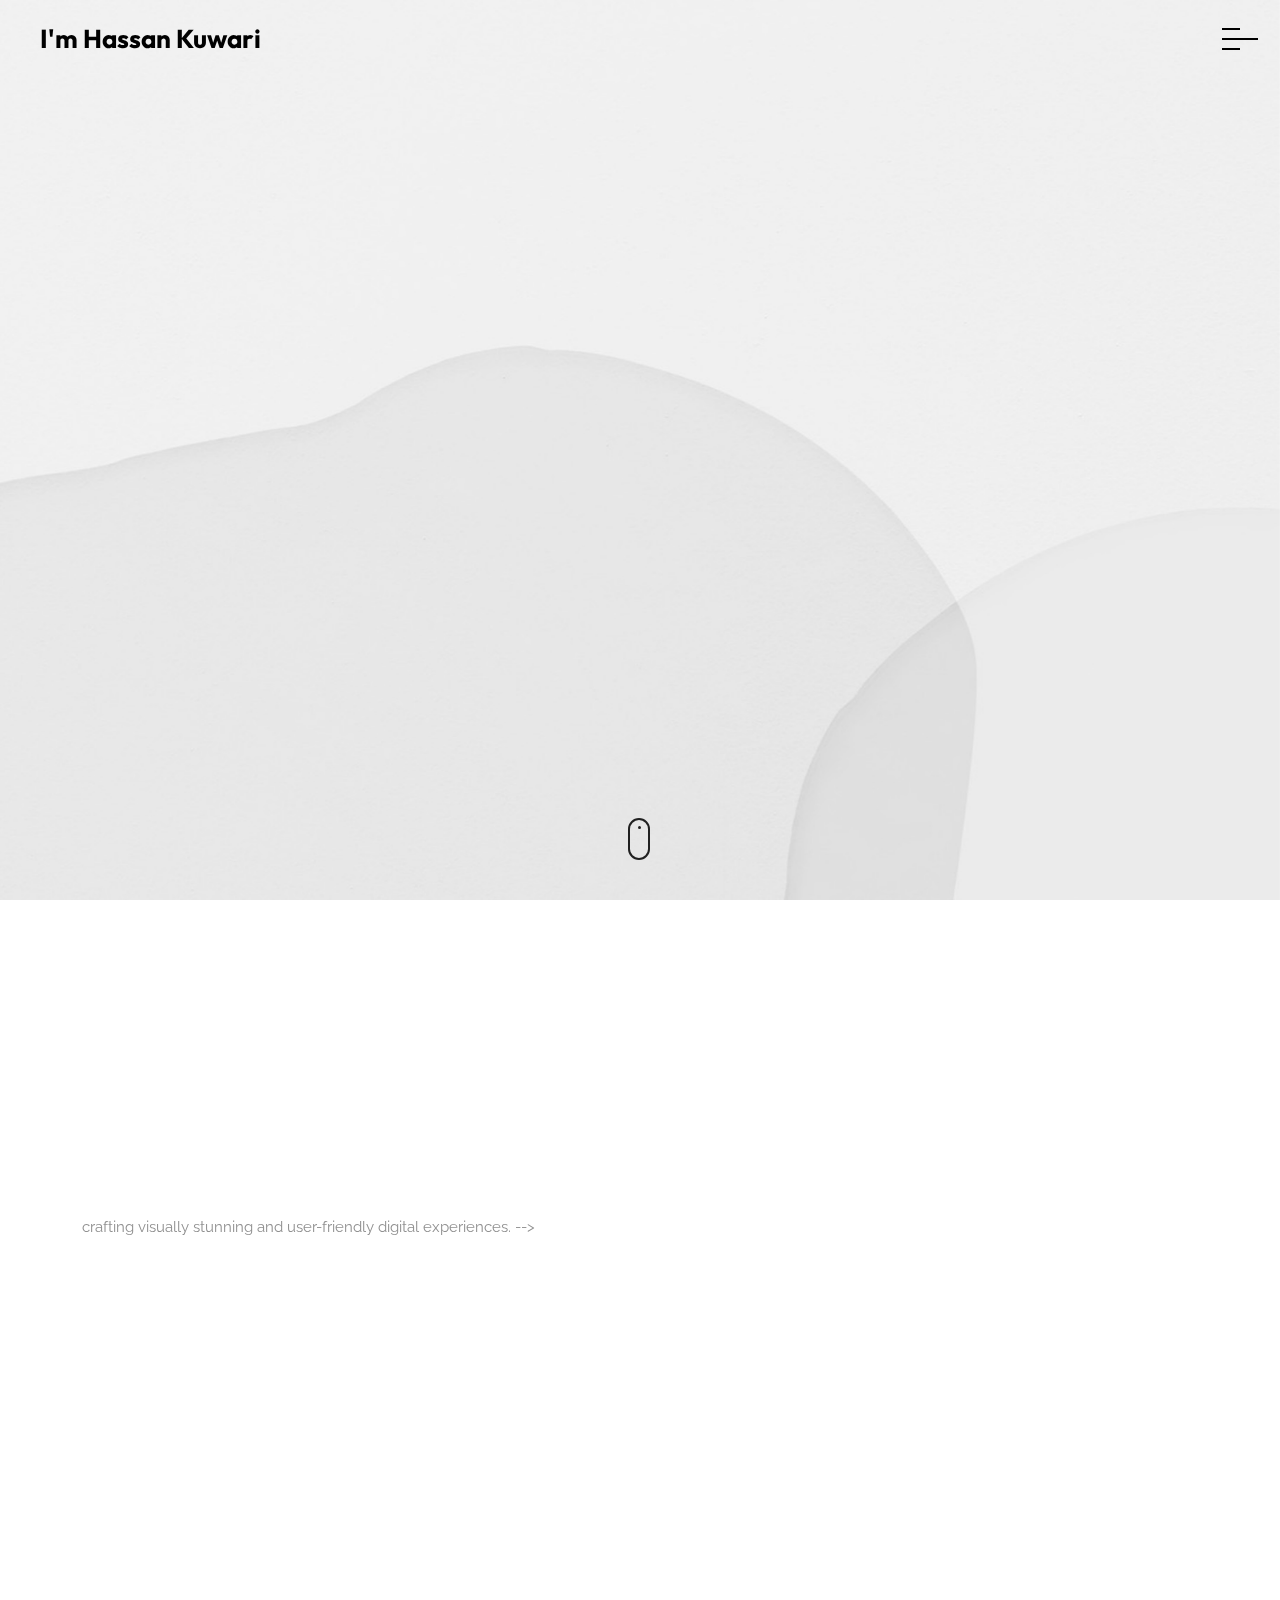
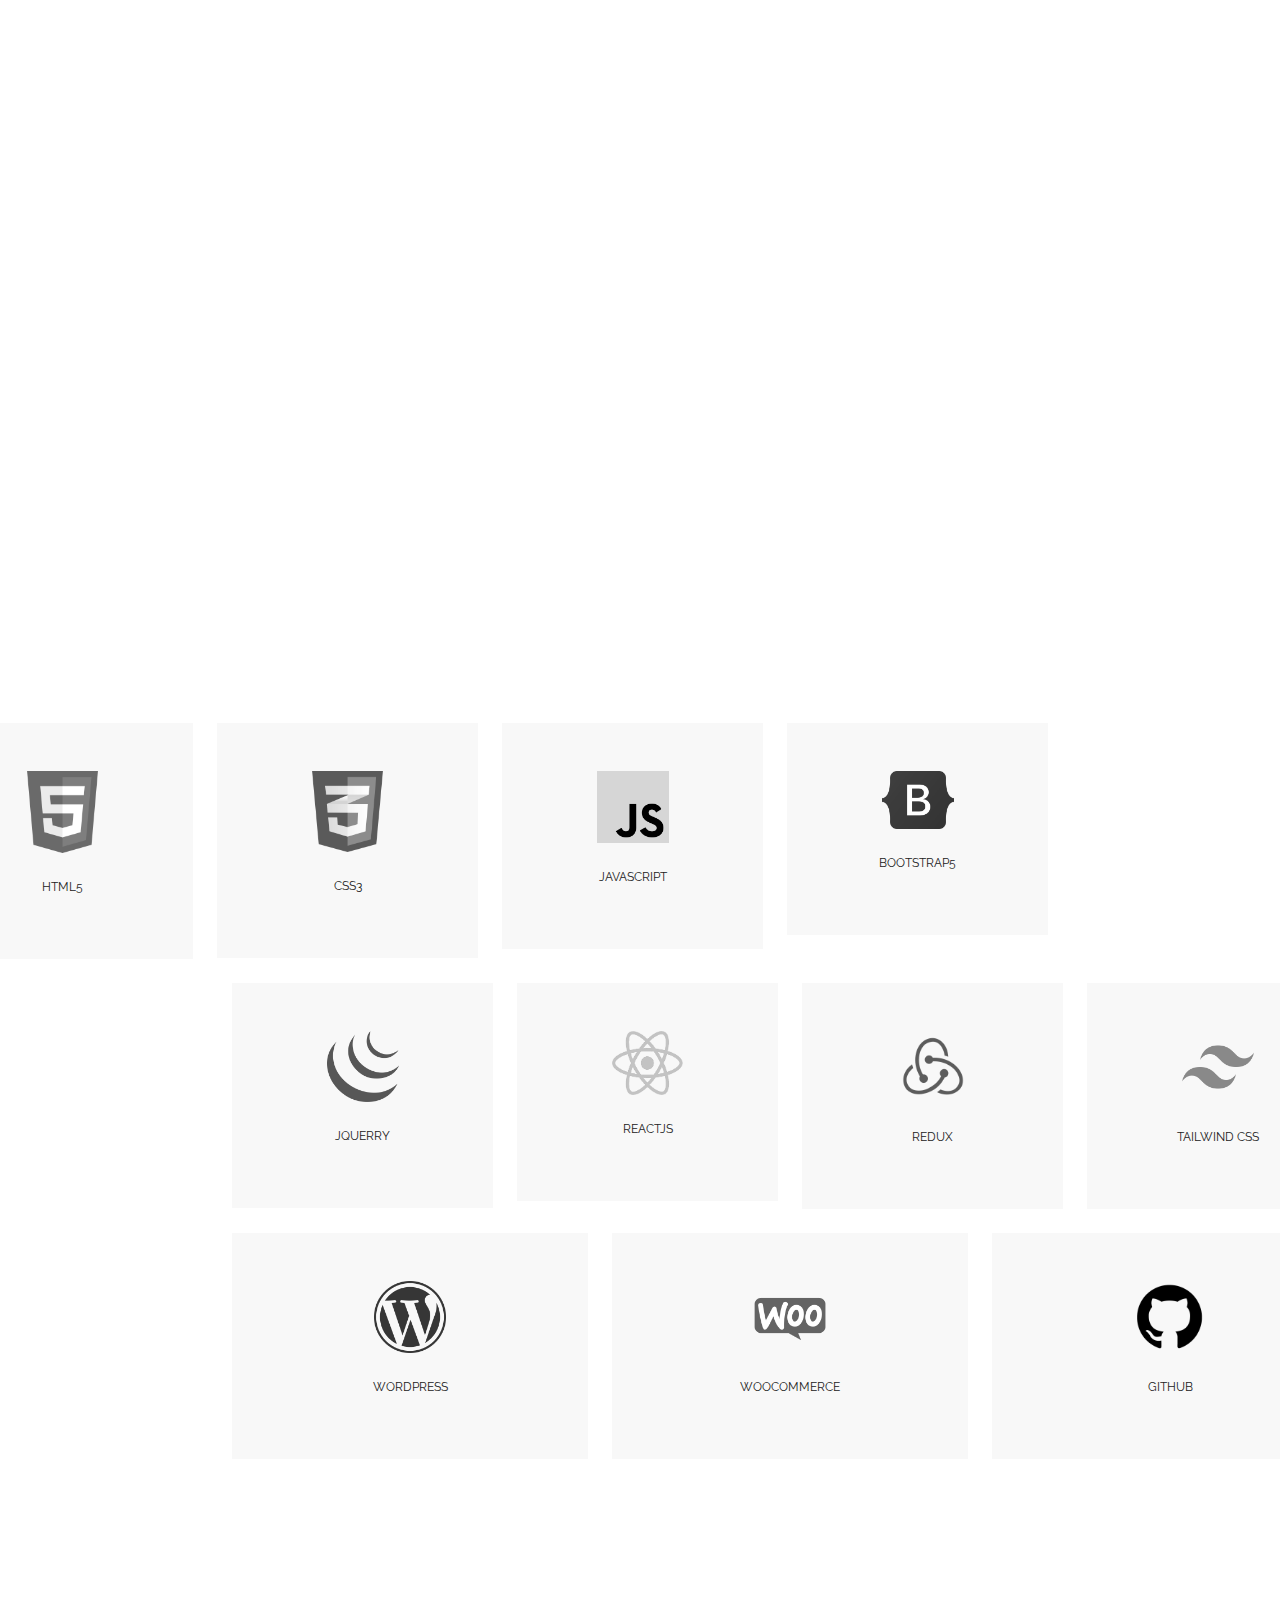
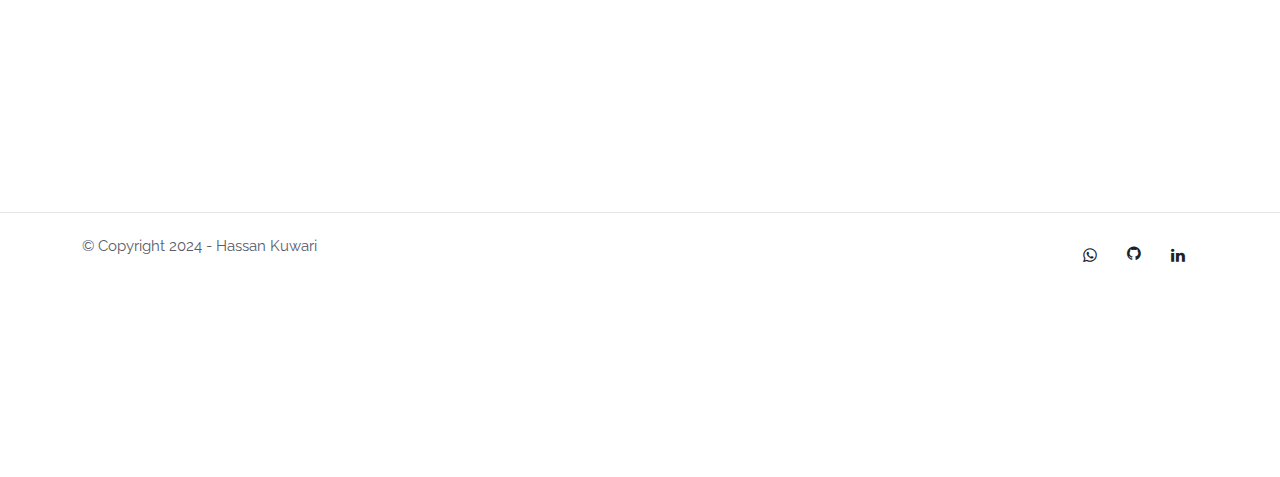
==== commit 53255fe0: "infozzle added and cv updated" ====
--- a/index.html
+++ b/index.html
@@ -434,8 +434,14 @@
 								<div class="spacer-half"></div>
 								<ul class="d_timeline">
 									<li class="d_timeline-item wow fadeInUp">
-										<h3 class="d_timeline-title">2022 - now</h3>
-										<p class="d_timeline-text"><span class="d_title">React Js Frontend Developer</span><span
+										<h3 class="d_timeline-title">2024 - now</h3>
+										<p class="d_timeline-text"><span class="d_title">Frontend Developer</span><span
+												class="d_company">Experienced frontend developer with a knack for building responsive and visually captivating websites. Proficient in ReactJS, Bootstrap, HTML, and CSS. Adept at REST API integration, on-page SEO, and version control using Git for streamlined collaboration and development.
+											</p>
+									</li>
+									<li class="d_timeline-item wow fadeInUp">
+										<h3 class="d_timeline-title">2022 - 2024</h3>
+										<p class="d_timeline-text"><span class="d_title">Frontend Developer</span><span
 												class="d_company">The Schnell Apps PVT LTD</span> Experienced web developer adept at
 											collaborating with designers and developers to create visually appealing, responsive websites.
 											Proficient in ReactJS, unit testing, REST API integration, on-page SEO, Git for collaborative
@@ -450,14 +456,14 @@
 											Field Engineer, managing network setups, installations, and onsite support for clients.
 										</p>
 									</li>
-									<li class="d_timeline-item wow fadeInUp">
+									<!-- <li class="d_timeline-item wow fadeInUp">
 										<h3 class="d_timeline-title">2018 - 2018</h3>
 										<p class="d_timeline-text"><span class="d_title">Site/Network Engineer</span>
 											<span class="d_company">Harmonix Technologies</span> Experienced in Mumbai-wide site work,
 											conducting surveys for network installations, performing ATP for ODSC and ISC sites,
 											troubleshooting network issues, and overseeing material transport to work sites.
 										</p>
-									</li>
+									</li> -->
 								</ul>
 							</div>
 						</div>
@@ -620,7 +626,7 @@
 										<span>Github</span>
 									</div>
 								</div>
-								</div>
+							</div>
 
 
 
@@ -880,7 +886,8 @@
 		<!-- footer close -->
 	</div>
 	<div id="buy-now" class="show-on-scroll">
-		<a class="btn-buy" href="./download_cv/HASSAN CV.pdf" download="HASSAN CV.pdf" target="_blank" title="Download CV">Download CV</a>
+		<a class="btn-buy" href="./download_cv/HASSAN CV.pdf" download="HASSAN CV.pdf" target="_blank"
+			title="Download CV">Download CV</a>
 	</div>
 	<!-- Javascript Files
     ================================================== -->
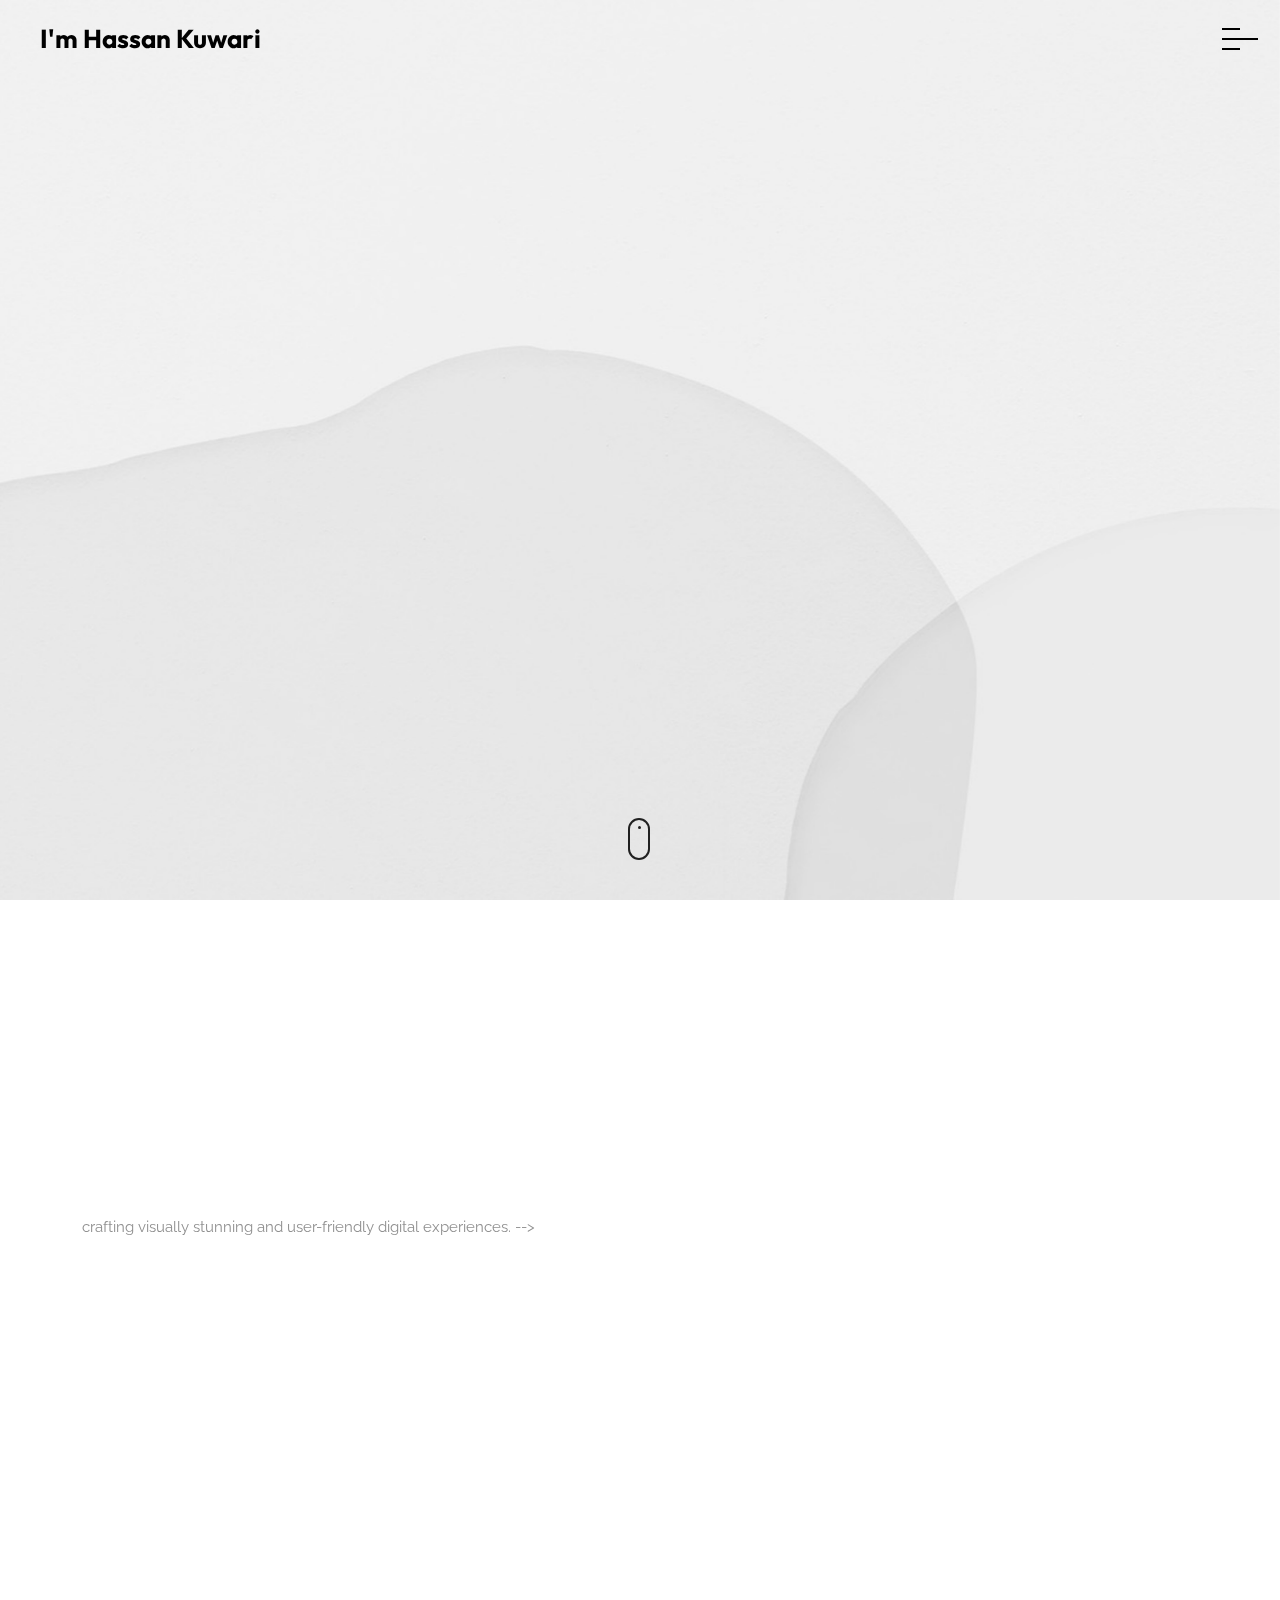
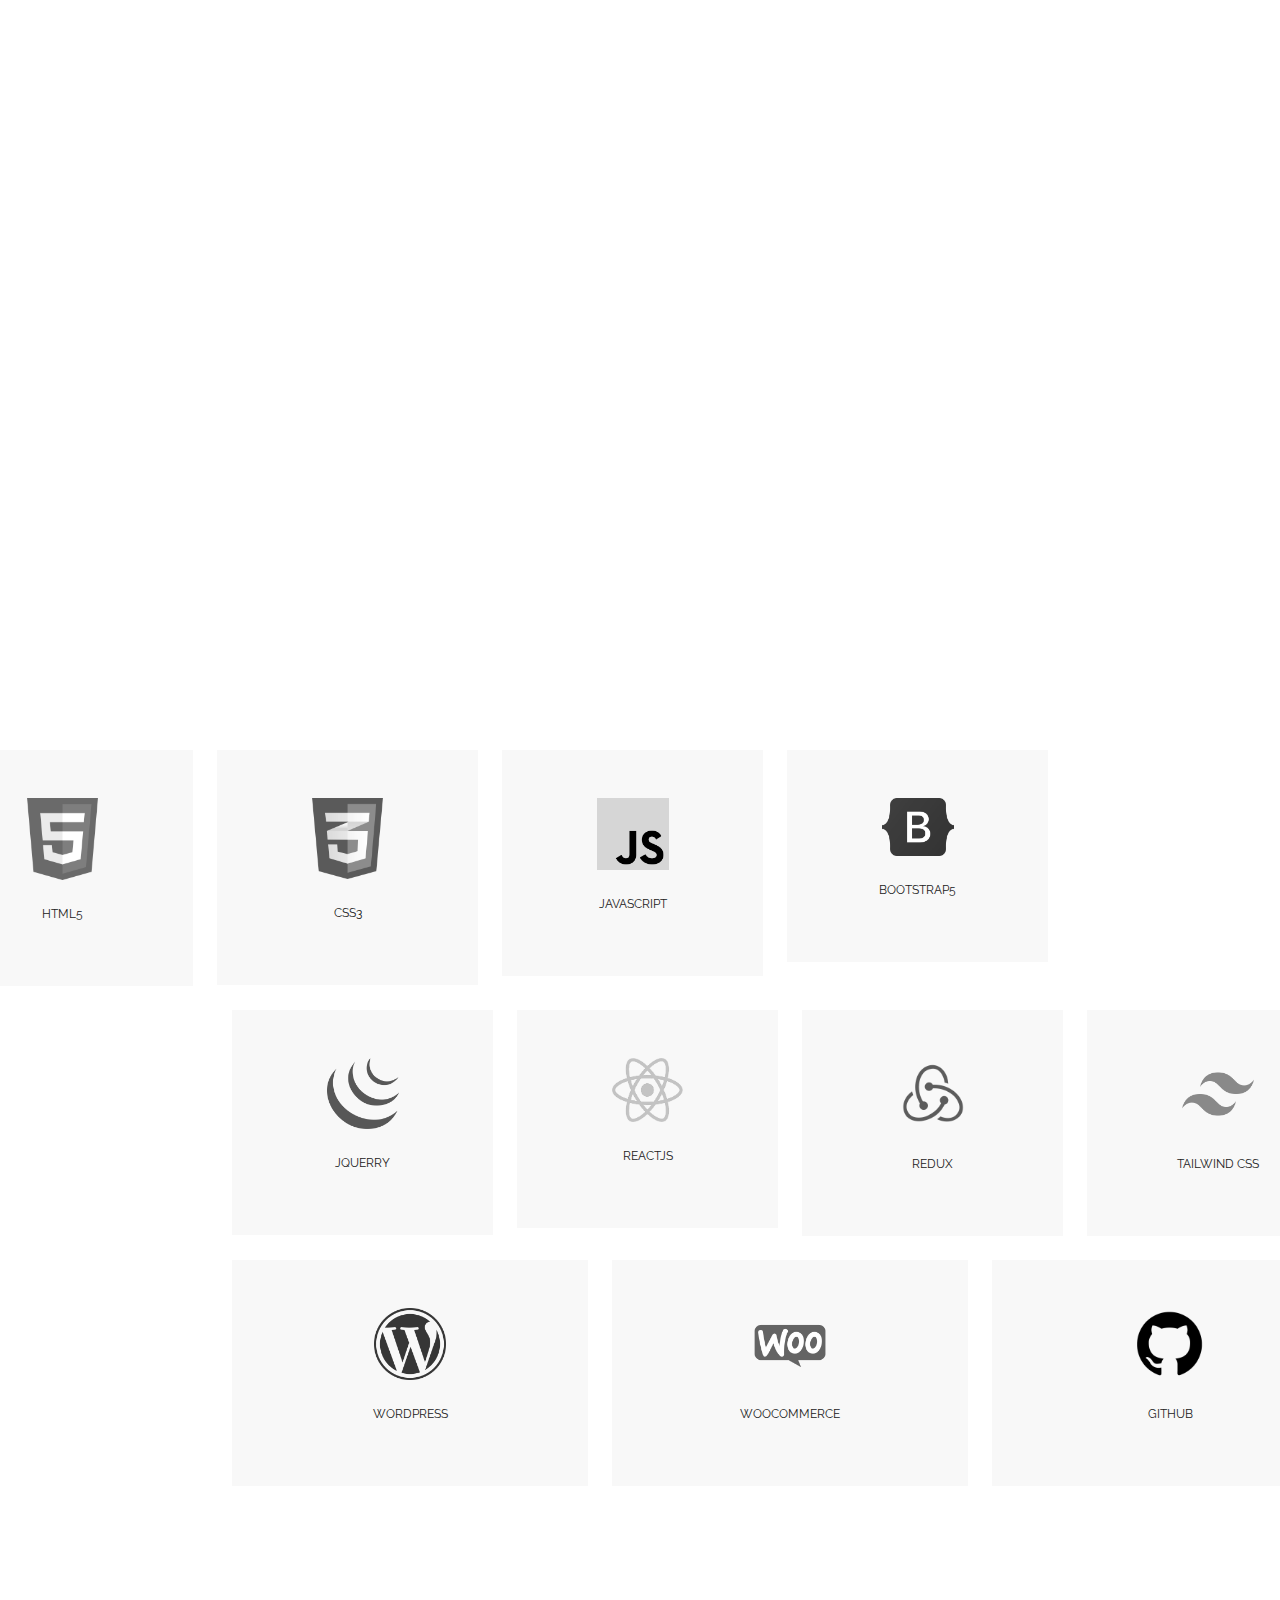
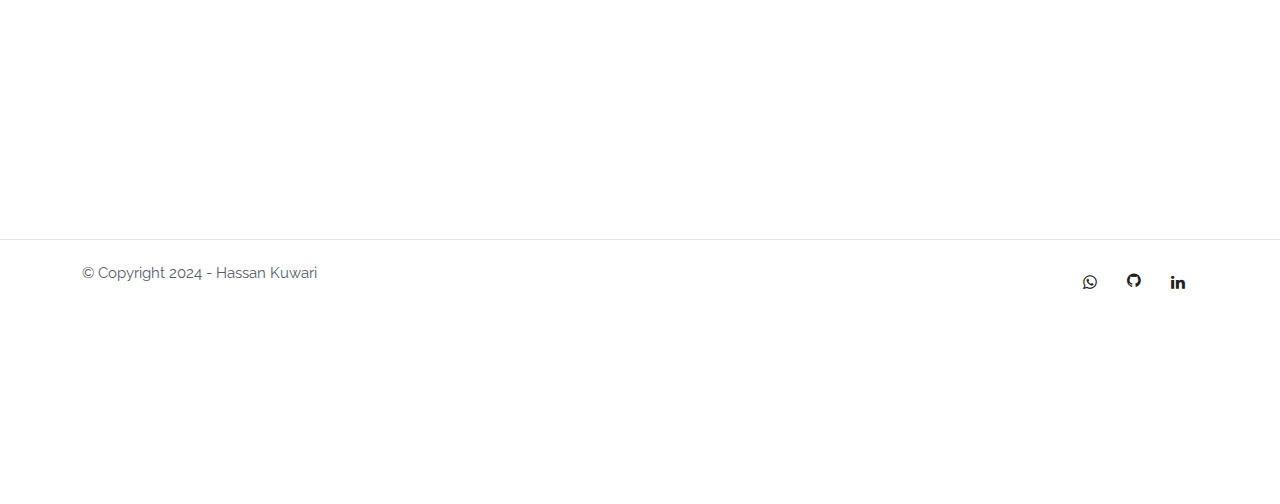
==== commit 3b905628: "infozle cname added in exp section" ====
--- a/index.html
+++ b/index.html
@@ -436,7 +436,7 @@
 									<li class="d_timeline-item wow fadeInUp">
 										<h3 class="d_timeline-title">2024 - now</h3>
 										<p class="d_timeline-text"><span class="d_title">Frontend Developer</span><span
-												class="d_company">Experienced frontend developer with a knack for building responsive and visually captivating websites. Proficient in ReactJS, Bootstrap, HTML, and CSS. Adept at REST API integration, on-page SEO, and version control using Git for streamlined collaboration and development.
+												class="d_company">Infozzle Software Solutions PVT LTD</span> frontend developer with a knack for building responsive and visually captivating websites. Proficient in ReactJS, Bootstrap, HTML, and CSS. Adept at REST API integration, on-page SEO, and version control using Git for streamlined collaboration and development.
 											</p>
 									</li>
 									<li class="d_timeline-item wow fadeInUp">
